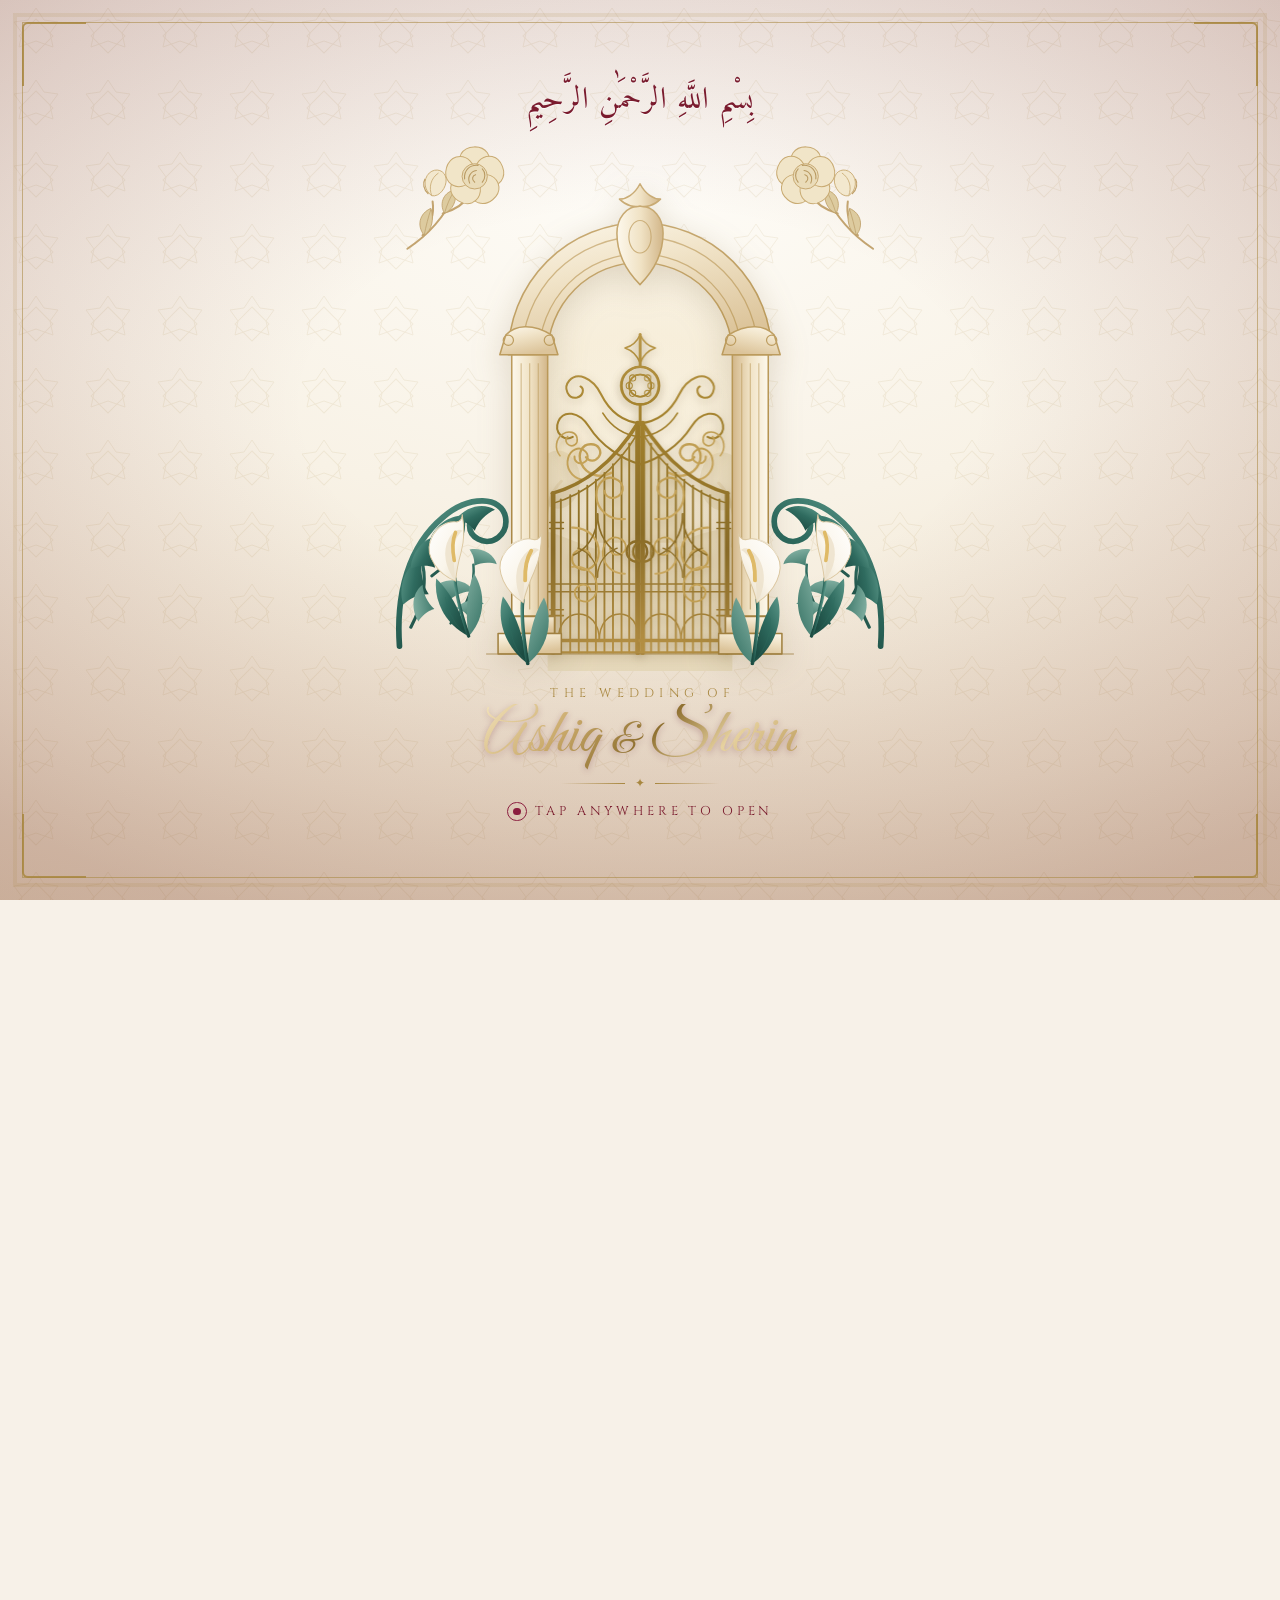
==== index.html @ b476863b "Add gate opening video asset" ====
<!DOCTYPE html>
<html lang="en">
<head>
<meta charset="UTF-8" />
<meta name="viewport" content="width=device-width, initial-scale=1.0, viewport-fit=cover" />
<title>Muhammed Ashiq weds Fathima Sherin</title>
<meta name="description" content="Together with our families — you are invited to the Nikkah & Reception of Muhammed Ashiq and Fathima Sherin. 18 & 19 December 2026, KMK Auditorium, Karakkuthangadi." />
<meta name="theme-color" content="#5C1224" />

<!-- ── Link preview (WhatsApp / Facebook / Telegram / iMessage) ──────────────
     og:image MUST be an absolute https:// URL — WhatsApp silently shows no
     picture for a relative path. If this site ever moves to another domain,
     update the four absolute URLs below. -->
<meta property="og:type" content="website" />
<meta property="og:site_name" content="Ashiq weds Sherin" />
<meta property="og:url" content="https://ashiqsherin.github.io/wedding/" />
<meta property="og:title" content="Muhammed Ashiq weds Fathima Sherin" />
<meta property="og:description" content="Together with our families — you are cordially invited. Nikkah 18.12.2026 · Reception 19.12.2026, KMK Auditorium, Karakkuthangadi." />
<meta property="og:image" content="https://ashiqsherin.github.io/wedding/assets/images/og-banner.jpg" />
<meta property="og:image:secure_url" content="https://ashiqsherin.github.io/wedding/assets/images/og-banner.jpg" />
<meta property="og:image:type" content="image/jpeg" />
<meta property="og:image:width" content="1200" />
<meta property="og:image:height" content="630" />
<meta property="og:image:alt" content="Muhammed Ashiq and Fathima Sherin — 18 & 19 December 2026" />
<meta property="og:locale" content="en_IN" />

<meta name="twitter:card" content="summary_large_image" />
<meta name="twitter:title" content="Muhammed Ashiq weds Fathima Sherin" />
<meta name="twitter:description" content="Nikkah 18.12.2026 · Reception 19.12.2026, KMK Auditorium, Karakkuthangadi." />
<meta name="twitter:image" content="https://ashiqsherin.github.io/wedding/assets/images/og-banner.jpg" />

<link rel="icon" href="assets/favicon.svg" type="image/svg+xml" />
<link rel="icon" href="assets/favicon-32.png" sizes="32x32" type="image/png" />
<link rel="apple-touch-icon" href="assets/apple-touch-icon.png" />
<link rel="manifest" href="site.webmanifest" />

<link rel="preconnect" href="https://fonts.googleapis.com" />
<link rel="preconnect" href="https://fonts.gstatic.com" crossorigin />
<link href="https://fonts.googleapis.com/css2?family=Amiri:ital,wght@0,400;0,700;1,400&family=Cinzel:wght@400;500;600&family=Cormorant+Garamond:ital,wght@0,300;0,400;0,500;0,600;1,300;1,400&family=Great+Vibes&display=swap" rel="stylesheet" />

<link rel="stylesheet" href="css/style.css" />
</head>
<body class="is-locked">

<!-- ═══════════ SHARED SVG DEFS (clip path, gradients, flora symbols) ═══════════
     Everything the gate re-uses lives here. The arch, the iron leaves and the
     flora share one 400 × 620 coordinate space (see .doorway in style.css), so
     viewBox units and CSS percentages describe the same points.

     NB: every gradient used on a *stroke* is gradientUnits="userSpaceOnUse".
     A plain vertical or horizontal line has a zero-width (or zero-height)
     bounding box, and the spec says an objectBoundingBox gradient is ignored
     there — the shape simply is not painted. That silently erases every
     picket, flute and rail. -->
<svg class="svg-defs" aria-hidden="true" focusable="false">
  <defs>
    <!-- The round-arch opening: everything beyond the gate is clipped to this.
         Springline at 0.403 of the height, inner radius 108 of 400 across. -->
    <clipPath id="clipArchOpen" clipPathUnits="objectBoundingBox">
      <path d="M0.23,1 L0.23,0.4032 A0.27,0.1742 0 0 1 0.77,0.4032 L0.77,1 Z" />
    </clipPath>

    <!-- Onion arch — the frame around the couple's portrait in the hero. -->
    <clipPath id="clipArch" clipPathUnits="objectBoundingBox">
      <path d="M0,1 L0,0.52 C0,0.30 0.11,0.20 0.30,0.15 C0.41,0.115 0.485,0.06 0.5,0
               C0.515,0.06 0.59,0.115 0.70,0.15 C0.89,0.20 1,0.30 1,0.52 L1,1 Z" />
    </clipPath>

    <!-- Stone: warm limestone, lit from the upper left. -->
    <linearGradient id="stoneFill" x1="0" y1="0" x2="0.45" y2="1">
      <stop offset="0%"   stop-color="#FDF8EC" />
      <stop offset="42%"  stop-color="#F1E4C9" />
      <stop offset="100%" stop-color="#DCC49A" />
    </linearGradient>
    <linearGradient id="stoneShade" x1="0" y1="0" x2="1" y2="0">
      <stop offset="0%"   stop-color="#FDF8EC" />
      <stop offset="52%"  stop-color="#F0E2C4" />
      <stop offset="100%" stop-color="#D2B689" />
    </linearGradient>
    <linearGradient id="stoneEdge" gradientUnits="userSpaceOnUse" x1="0" y1="0" x2="120" y2="620">
      <stop offset="0%"   stop-color="#D2B685" />
      <stop offset="55%"  stop-color="#B4924F" />
      <stop offset="100%" stop-color="#9C7C3C" />
    </linearGradient>

    <!-- Bronze the ironwork is drawn in. Leaf user space is 108 × 424. -->
    <linearGradient id="ironGold" gradientUnits="userSpaceOnUse" x1="0" y1="0" x2="86" y2="424">
      <stop offset="0%"   stop-color="#C9A75E" />
      <stop offset="34%"  stop-color="#A6842F" />
      <stop offset="68%"  stop-color="#8A6C26" />
      <stop offset="100%" stop-color="#B79246" />
    </linearGradient>

    <linearGradient id="leafGreen" x1="0" y1="0" x2="0.55" y2="1">
      <stop offset="0%"   stop-color="#5E9A8B" />
      <stop offset="50%"  stop-color="#2F6B5F" />
      <stop offset="100%" stop-color="#1C4C42" />
    </linearGradient>
    <linearGradient id="leafGreenSoft" x1="0" y1="0" x2="0.6" y2="1">
      <stop offset="0%"   stop-color="#8FBAAC" />
      <stop offset="100%" stop-color="#3B7668" />
    </linearGradient>
    <linearGradient id="petalWhite" x1="0.15" y1="0" x2="0.85" y2="1">
      <stop offset="0%"   stop-color="#FFFFFF" />
      <stop offset="55%"  stop-color="#FAF5EA" />
      <stop offset="100%" stop-color="#E2D5BC" />
    </linearGradient>

    <!-- ── Ironwork units, placed with <use> ─────────────────────────── -->
    <!-- a C-scroll closing into a volute -->
    <path id="volute" d="M0,0 C14,-1 24,9 24,21 C24,32 15,39 7,35 C0,32 -1,24 5,20
                         C10,17 16,19 17,25" />
    <!-- a small iron leaf, filled -->
    <path id="ironLeaf" d="M0,0 C9,-9 23,-10 31,-3 C24,-1 17,4 13,11 C10,5 5,2 0,0 Z" />

    <!-- ── Flora, placed with <use> ─────────────────────────────────── -->
    <!-- teal acanthus scroll, 130 × 210 -->
    <symbol id="acanthus" viewBox="0 0 130 210">
      <g fill="none" stroke="url(#leafGreen)" stroke-linecap="round">
        <path d="M10,206 C6,150 20,100 56,70 C84,46 118,48 122,70
                 C125,88 108,101 93,93 C81,87 81,70 93,66" stroke-width="6" />
        <path d="M22,186 C38,156 40,128 30,106" stroke-width="3.4" />
        <path d="M44,132 C66,116 78,96 78,76"  stroke-width="3" />
        <path d="M64,182 C82,164 90,142 88,120" stroke-width="2.6" />
      </g>
      <g fill="url(#leafGreen)">
        <use href="#ironLeaf" transform="translate(14,162) rotate(-62) scale(1.7)" />
        <use href="#ironLeaf" transform="translate(22,124) rotate(-42) scale(1.5)" />
        <use href="#ironLeaf" transform="translate(42,94)  rotate(-24) scale(1.6)" />
        <use href="#ironLeaf" transform="translate(70,72)  rotate(-8)  scale(1.35)" />
      </g>
      <g fill="url(#leafGreenSoft)">
        <use href="#ironLeaf" transform="translate(30,180) rotate(-78) scale(1.25)" />
        <use href="#ironLeaf" transform="translate(52,140) rotate(18)  scale(1.2)" />
        <use href="#ironLeaf" transform="translate(84,104) rotate(34)  scale(1.05)" />
        <use href="#ironLeaf" transform="translate(70,166) rotate(-4)  scale(.95)" />
      </g>
    </symbol>

    <!-- white calla lily, 80 × 170 -->
    <symbol id="calla" viewBox="0 0 80 170">
      <!-- strap leaves -->
      <path d="M40,168 C14,146 4,110 16,80 C30,102 38,134 40,168 Z"
            fill="url(#leafGreen)" />
      <path d="M40,168 C68,150 78,116 68,86 C52,108 43,136 40,168 Z"
            fill="url(#leafGreenSoft)" />
      <path d="M40,168 C26,152 20,130 22,108" fill="none"
            stroke="#2F6B5F" stroke-width="1" opacity=".45" />
      <!-- stem -->
      <path d="M40,168 C37,130 37,104 41,86" fill="none"
            stroke="url(#leafGreen)" stroke-width="4.5" stroke-linecap="round" />
      <!-- spathe: a single petal furled into a cone, drawn to a point that
           curls over at the top right -->
      <path d="M41,90 C19,74 9,46 20,29 C29,14 47,6 61,11 C68,13 71,7 72,3
               C71,18 67,37 58,53 C50,67 44,81 41,90 Z"
            fill="url(#petalWhite)" stroke="#DBC7A0" stroke-width="1.3" />
      <!-- the throat, turned away from the light -->
      <path d="M41,90 C31,70 33,45 46,31 C54,22 63,20 67,25
               C58,29 50,39 47,53 C44,67 42,80 41,90 Z"
            fill="#EDE2CB" opacity=".8" />
      <path d="M20,29 C26,18 36,11 48,10" fill="none" stroke="#EAE0CB" stroke-width="1.6" />
      <!-- spadix -->
      <path d="M46,62 C47,44 51,33 57,25" fill="none"
            stroke="#DFBA67" stroke-width="5" stroke-linecap="round" />
    </symbol>

    <!-- cream garden rose with a bud, 130 × 130.
         The bloom is five outer petals in a ring with a furled cup inside —
         concentric arcs alone just read as a blob. -->
    <symbol id="rose" viewBox="0 0 130 130">
      <g fill="none" stroke="#C3A470" stroke-width="2.4" stroke-linecap="round">
        <path d="M4,128 C28,112 48,90 60,64" />
        <path d="M22,112 C32,100 36,86 34,72" />
        <path d="M46,86 C60,82 72,74 78,64" />
      </g>
      <g fill="#DDCB9F" stroke="#BFA069" stroke-width="1">
        <path d="M24,112 C15,101 18,86 32,80 C36,93 33,106 24,112 Z" />
        <path d="M48,86 C41,73 48,60 61,58 C63,71 58,82 48,86 Z" />
      </g>
      <g fill="none" stroke="#AF8F58" stroke-width="0.9" opacity=".7">
        <path d="M24,112 C26,101 29,90 32,81" />
        <path d="M48,86 C51,76 55,66 60,59" />
      </g>

      <!-- bud -->
      <g transform="translate(33,48)">
        <path d="M0,17 C-9,11 -11,-2 -3,-10 C5,-17 16,-13 17,-3 C18,7 9,19 0,17 Z"
              fill="#F3E8CE" stroke="#C9AB73" stroke-width="1.1" />
        <path d="M0,17 C-4,7 -1,-4 8,-10" fill="none" stroke="#C9AB73" stroke-width="1" />
        <path d="M-4,15 C-10,10 -11,2 -8,-3" fill="none" stroke="#C0A068" stroke-width="1.4" />
      </g>

      <!-- the open bloom: five outer petals, then the furled cup -->
      <g transform="translate(84,42)">
        <g fill="#F1E5C8" stroke="#C9AB73" stroke-width="1.2">
          <path d="M0,0 C-15,-3 -22,-16 -16,-27 C-10,-37 8,-38 15,-28
                   C22,-17 15,-3 0,0 Z" transform="rotate(0)" />
          <path d="M0,0 C-15,-3 -22,-16 -16,-27 C-10,-37 8,-38 15,-28
                   C22,-17 15,-3 0,0 Z" transform="rotate(72)" />
          <path d="M0,0 C-15,-3 -22,-16 -16,-27 C-10,-37 8,-38 15,-28
                   C22,-17 15,-3 0,0 Z" transform="rotate(144)" />
          <path d="M0,0 C-15,-3 -22,-16 -16,-27 C-10,-37 8,-38 15,-28
                   C22,-17 15,-3 0,0 Z" transform="rotate(216)" />
          <path d="M0,0 C-15,-3 -22,-16 -16,-27 C-10,-37 8,-38 15,-28
                   C22,-17 15,-3 0,0 Z" transform="rotate(288)" />
        </g>
        <circle r="15" fill="#EADCB9" stroke="#C4A56D" stroke-width="1.1" />
        <g fill="none" stroke="#B99A62" stroke-width="1.3" stroke-linecap="round">
          <path d="M-12,3 C-13,-7 -6,-14 4,-13" />
          <path d="M-6,8 C-9,1 -5,-6 2,-7" />
          <path d="M0,7 C-4,4 -3,-1 1,-2" />
          <path d="M9,-9 C13,-5 13,3 9,7" />
        </g>
      </g>
    </symbol>
  </defs>
</svg>


<!-- ══════════════════════════ 1. THE GATE ══════════════════════════ -->
<!-- The `gate--video` class picks the video gateway below instead of the
     hand-drawn SVG one. Remove that one class to go back to the SVG gate —
     both markup blocks stay in the file. -->
<div class="gate gate--video" id="gate" role="button" tabindex="0"
     aria-label="Tap to open the wedding invitation">

  <div class="gate__vignette"></div>
  <div class="gate__glow" aria-hidden="true"></div>

  <!-- Ornamental corners of the outer frame -->
  <div class="gate__border" aria-hidden="true">
    <span class="corner corner--tl"></span>
    <span class="corner corner--tr"></span>
    <span class="corner corner--bl"></span>
    <span class="corner corner--br"></span>
  </div>

  <div class="gate__inner">

    <p class="gate__bismillah" lang="ar" dir="rtl">بِسْمِ اللَّهِ الرَّحْمَٰنِ الرَّحِيمِ</p>

    <!-- ── Gateway A: the video gate (shown while .gate--video is set) ──
         What you land on is the sharp still (assets/Gate1.jpeg, cropped to the
         clip's exact framing) — the film's own first frame is soft. The tap
         starts playback and the still cross-fades away; the page is revealed
         when the clip ends. -->
    <div class="doorway doorway--video">
      <div class="vgate">
        <video class="vgate__film" id="gateVideo"
               src="assets/gate-opening.mp4"
               poster="assets/gate-poster.jpg"
               muted playsinline preload="none"
               disablepictureinpicture disableremoteplayback
               aria-hidden="true"></video>
        <img class="vgate__still" src="assets/gate-poster.jpg" alt=""
             width="578" height="1012" draggable="false" aria-hidden="true">
        <span class="vgate__frame" aria-hidden="true"></span>
        <span class="vgate__sheen" aria-hidden="true"></span>
      </div>
    </div>

    <!-- ── Gateway B: the SVG gate — garden beyond → iron leaves → arch → flora -->
    <div class="doorway doorway--svg">

      <!-- 1. the garden that lies beyond, seen through the ironwork -->
      <div class="beyond" aria-hidden="true">
        <div class="beyond__sky"></div>
        <svg class="beyond__far" viewBox="0 0 400 620" preserveAspectRatio="xMidYMid slice">
          <!-- a pavilion and a treeline, far off and out of focus -->
          <g fill="#E0D0AC" opacity=".7">
            <path d="M150,470 L150,402 C150,380 172,364 200,364 C228,364 250,380 250,402
                     L250,470 Z" />
            <path d="M155,404 C155,372 175,350 200,350 C225,350 245,372 245,404 Z" />
            <path d="M197,350 L197,332 h6 v18 Z" />
          </g>
          <g fill="#DFD0B0" opacity=".55">
            <path d="M0,472 C48,440 84,452 128,470 C176,490 208,486 254,466
                     C310,442 358,452 400,480 L400,620 L0,620 Z" />
          </g>
          <g fill="none" stroke="#D5C29C" stroke-width="3.5" opacity=".55"
             stroke-linecap="round">
            <path d="M92,474 C86,436 94,412 108,398" />
            <path d="M308,474 C314,438 306,414 292,400" />
          </g>
          <g fill="#D9C9A6" opacity=".45">
            <ellipse cx="104" cy="396" rx="26" ry="34" />
            <ellipse cx="296" cy="398" rx="26" ry="34" />
          </g>
        </svg>
        <div class="beyond__lamp beyond__lamp--l"></div>
        <div class="beyond__lamp beyond__lamp--r"></div>
        <div class="beyond__light"></div>
      </div>

      <!-- 2. the two wrought-iron leaves (the right one is mirrored in CSS) -->
      <div class="leaves" aria-hidden="true">
        <div class="leaf leaf--left">
          <svg class="leaf__art" viewBox="0 0 108 424">
            <g id="leafArt" fill="none" stroke="url(#ironGold)" stroke-linecap="round"
               stroke-linejoin="round" stroke-width="2.4">

              <!-- crest: an ogee crown over a half-medallion at the meeting edge.
                   Each leaf carries one half; they part down the middle. -->
              <!-- The crest is halved down the meeting edge: each leaf carries
                   one side of the medallion and the spear, and they part when
                   the gate swings. Everything centred sits on x = 108. -->
              <g class="leaf__crest">
                <!-- spear finial -->
                <path d="M108,84 V46" stroke-width="2.6" />
                <path d="M108,46 C104,55 98,60 90,62 C99,65 105,72 108,80" stroke-width="1.7" />
                <!-- medallion, and the short bar tying it to the stile -->
                <circle cx="108" cy="106" r="22" stroke-width="2.6" />
                <circle cx="108" cy="106" r="13" stroke-width="1.6" />
                <circle cx="99"  cy="97"  r="3.6" stroke-width="1.2" />
                <circle cx="95"  cy="106" r="3.6" stroke-width="1.2" />
                <circle cx="99"  cy="115" r="3.6" stroke-width="1.2" />
                <path d="M108,128 V152" stroke-width="2.6" />
                <!-- the great scroll: outward first, then up and over -->
                <path d="M108,150 C86,148 72,136 62,116 C52,96 34,90 25,100
                         C17,109 24,122 34,120 C41,118 43,110 38,107" />
                <path d="M108,166 C88,164 74,154 64,138" stroke-width="1.7" />
                <!-- a lower pair sweeping out over the rail -->
                <path d="M108,198 C86,192 62,176 48,154 C36,136 18,134 12,148
                         C7,160 18,172 29,166" />
                <use href="#volute" transform="translate(74,208) rotate(156) scale(1.15)" />
                <use href="#volute" transform="translate(40,216) rotate(196) scale(.95)" />
                <use href="#volute" transform="translate(14,188) rotate(236) scale(.8)" />
              </g>

              <!-- frame: stiles, the arched top rail, mid and bottom rails -->
              <path d="M6,232 V418" stroke-width="5.5" />
              <path d="M105,150 V418" stroke-width="6" />
              <path d="M5,232 C40,222 74,200 105,150" stroke-width="4.2" />
              <path d="M5,244 C40,234 74,212 105,162" stroke-width="1.8" />
              <path d="M0,338 H108" stroke-width="1.8" />
              <path d="M0,347 H108" stroke-width="1.8" />
              <path d="M0,404 H108" stroke-width="4.2" />
              <path d="M0,418 H108" stroke-width="2.8" />

              <!-- pickets, each rising to meet the arched rail -->
              <g class="leaf__bars" stroke-width="2.2">
                <path d="M15,239 V418" /><path d="M26,234 V418" />
                <path d="M36,229 V418" /><path d="M46,223 V418" />
                <path d="M56,216 V418" /><path d="M66,208 V418" />
                <path d="M76,198 V418" /><path d="M86,187 V418" />
                <path d="M95,174 V418" />
              </g>

              <!-- scrollwork filling the upper panel -->
              <g class="leaf__fill" stroke-width="1.9">
                <use href="#volute" transform="translate(90,262) rotate(178) scale(1.35)" />
                <use href="#volute" transform="translate(28,272) rotate(  2) scale(1.35)" />
                <use href="#volute" transform="translate(90,326) rotate(184) scale(1.15)" />
                <use href="#volute" transform="translate(28,318) rotate(356) scale(1.15)" />
                <path d="M58,256 C58,282 44,298 30,304" />
                <path d="M58,256 C58,282 72,298 86,304" />
                <path d="M58,330 C58,312 47,300 35,296" stroke-width="1.5" />
                <path d="M58,330 C58,312 69,300 81,296" stroke-width="1.5" />
              </g>

              <!-- lower panel: a quiet row of half-rounds -->
              <g class="leaf__base" stroke-width="1.8">
                <path d="M12,404 C12,384 23,373 36,373 C49,373 60,384 60,404" />
                <path d="M60,404 C60,384 71,373 84,373 C97,373 106,384 106,404" />
              </g>

              <!-- hinge straps, and the ring the two leaves share -->
              <g class="leaf__iron" stroke-width="1.8">
                <path d="M2,266 h16 M2,273 h16 M2,368 h16 M2,375 h16" />
                <circle cx="104" cy="300" r="12" stroke-width="2.8" />
              </g>
            </g>
          </svg>
        </div>

        <div class="leaf leaf--right">
          <svg class="leaf__art" viewBox="0 0 108 424">
            <use href="#leafArt" />
          </svg>
        </div>
      </div>

      <!-- 3. the stone arch and its columns, standing in front of the leaves -->
      <svg class="arch" viewBox="0 0 400 620" aria-hidden="true">
        <g stroke="url(#stoneEdge)" stroke-width="1.8" stroke-linejoin="round">

          <!-- archivolt -->
          <path d="M46,250 A154,154 0 0 1 354,250 L308,250 A108,108 0 0 0 92,250 Z"
                fill="url(#stoneFill)" />
          <g fill="none" stroke-width="1.5" opacity=".75">
            <path d="M62,250 A138,138 0 0 1 338,250" />
            <path d="M82,250 A118,118 0 0 1 318,250" />
          </g>

          <!-- keystone cartouche, with a small palmette over it -->
          <path d="M200,76 C216,76 227,90 227,108 C227,132 216,152 200,168
                   C184,152 173,132 173,108 C173,90 184,76 200,76 Z"
                fill="url(#stoneShade)" />
          <ellipse cx="200" cy="112" rx="13" ry="19" fill="none" stroke-width="1.4" opacity=".85" />
          <path d="M200,50 C206,62 216,68 224,68 C216,76 206,78 200,76
                   C194,78 184,76 176,68 C184,68 194,62 200,50 Z"
                fill="url(#stoneShade)" />

          <!-- columns -->
          <g class="arch__col">
            <path d="M50,250 h42 v306 h-42 Z" fill="url(#stoneShade)" />
            <g fill="none" stroke-width="1.3" opacity=".6">
              <path d="M61,260 V548" /><path d="M71,260 V548" /><path d="M81,260 V548" />
            </g>
            <path d="M36,250 h68 l-7,-23 C74,213 54,215 43,227 Z" fill="url(#stoneFill)" />
            <circle cx="46" cy="233" r="6" fill="none" stroke-width="1.4" />
            <circle cx="94" cy="233" r="6" fill="none" stroke-width="1.4" />
            <path d="M42,556 h58 v20 h-58 Z" fill="url(#stoneFill)" />
            <path d="M34,576 h74 v24 h-74 Z" fill="url(#stoneFill)" />
          </g>
          <g class="arch__col" transform="translate(400,0) scale(-1,1)">
            <path d="M50,250 h42 v306 h-42 Z" fill="url(#stoneShade)" />
            <g fill="none" stroke-width="1.3" opacity=".6">
              <path d="M61,260 V548" /><path d="M71,260 V548" /><path d="M81,260 V548" />
            </g>
            <path d="M36,250 h68 l-7,-23 C74,213 54,215 43,227 Z" fill="url(#stoneFill)" />
            <circle cx="46" cy="233" r="6" fill="none" stroke-width="1.4" />
            <circle cx="94" cy="233" r="6" fill="none" stroke-width="1.4" />
            <path d="M42,556 h58 v20 h-58 Z" fill="url(#stoneFill)" />
            <path d="M34,576 h74 v24 h-74 Z" fill="url(#stoneFill)" />
          </g>

          <!-- the ground the whole thing stands on -->
          <path d="M20,600 H380" stroke-width="2" opacity=".5" />
        </g>
      </svg>

      <!-- 4. flora growing over the foot and shoulders of the arch -->
      <div class="flora" aria-hidden="true">
        <svg class="flora__leaf flora__leaf--l" viewBox="0 0 130 210"><use href="#acanthus" /></svg>
        <svg class="flora__leaf flora__leaf--r" viewBox="0 0 130 210"><use href="#acanthus" /></svg>
        <svg class="flora__rose flora__rose--l" viewBox="0 0 130 130"><use href="#rose" /></svg>
        <svg class="flora__rose flora__rose--r" viewBox="0 0 130 130"><use href="#rose" /></svg>
        <svg class="flora__lily flora__lily--a" viewBox="0 0 80 170"><use href="#calla" /></svg>
        <svg class="flora__lily flora__lily--b" viewBox="0 0 80 170"><use href="#calla" /></svg>
        <svg class="flora__lily flora__lily--c" viewBox="0 0 80 170"><use href="#calla" /></svg>
        <svg class="flora__lily flora__lily--d" viewBox="0 0 80 170"><use href="#calla" /></svg>
      </div>
    </div>

    <div class="gate__caption">
      <p class="gate__eyebrow">The Wedding Of</p>
      <h1 class="gate__names">Ashiq <span class="amp">&amp;</span> Sherin</h1>
      <div class="gate__rule" aria-hidden="true"><i></i><span>&#10022;</span><i></i></div>
      <p class="gate__cta">
        <span class="gate__knock" aria-hidden="true"></span>
        Tap anywhere to open
      </p>
    </div>

  </div>
</div>


<!-- ═══════════════════════ FLOATING CONTROLS ═══════════════════════ -->
<button class="music-btn" id="musicBtn" type="button" aria-pressed="false"
        aria-label="Play or pause background music" title="Music">
  <span class="music-btn__ring" aria-hidden="true"></span>
  <span class="music-btn__bars" aria-hidden="true"><i></i><i></i><i></i><i></i></span>
</button>

<div class="scroll-progress" id="scrollProgress" aria-hidden="true"><i></i></div>

<audio id="track" preload="none" loop></audio>


<!-- ══════════════════════════ THE PAGE ══════════════════════════ -->
<main class="page" id="page" aria-hidden="true">

  <div class="petals" id="petals" aria-hidden="true"></div>

  <!-- ─────────────── 2. HERO ─────────────── -->
  <section class="hero" id="top">
    <div class="hero__wash" aria-hidden="true"></div>

    <div class="hero__content">
      <p class="hero__bismillah reveal" lang="ar" dir="rtl">بِسْمِ اللَّهِ الرَّحْمَٰنِ الرَّحِيمِ</p>
      <p class="hero__eyebrow reveal" data-delay="1">Together with our families</p>

      <figure class="portrait portrait--film reveal" data-delay="2">
        <div class="portrait__halo" aria-hidden="true"></div>
        <div class="portrait__arch">
          <video src="assets/couple.mp4" width="1280" height="720"
                 poster="assets/images/couple.jpeg"
                 autoplay muted loop playsinline preload="auto"
                 aria-label="Muhammed Ashiq and Fathima Sherin"></video>
          <span class="portrait__sheen" aria-hidden="true"></span>
        </div>
        <span class="portrait__sprig portrait__sprig--l" aria-hidden="true"></span>
        <span class="portrait__sprig portrait__sprig--r" aria-hidden="true"></span>
      </figure>

      <h2 class="hero__names reveal" data-delay="3">
        <span class="hero__name">Muhammed Ashiq</span>
        <span class="hero__weds"><i></i><em>weds</em><i></i></span>
        <span class="hero__name">Fathima Sherin</span>
      </h2>

      <p class="hero__date reveal" data-delay="4">
        <span>19</span><b>&middot;</b><span>December</span><b>&middot;</b><span>2026</span>
      </p>
      <p class="hero__place reveal" data-delay="5">KMK Auditorium &nbsp;&middot;&nbsp; Karakkuthangadi</p>
    </div>

    <a class="hero__scroll reveal" data-delay="6" href="#verse" aria-label="Scroll down">
      <span class="hero__mouse"><i></i></span>
    </a>
  </section>


  <!-- ─────────────── 3. QURAN VERSE ─────────────── -->
  <section class="verse" id="verse">
    <div class="verse__frame reveal">
      <span class="verse__ornament verse__ornament--top" aria-hidden="true"></span>

      <p class="verse__ar" lang="ar" dir="rtl">
        وَمِنْ آيَاتِهِ أَنْ خَلَقَ لَكُم مِّنْ أَنفُسِكُمْ أَزْوَاجًا لِّتَسْكُنُوا
        إِلَيْهَا وَجَعَلَ بَيْنَكُم مَّوَدَّةً وَرَحْمَةً
      </p>

      <p class="verse__en">
        “And of His signs is that He created for you from yourselves mates that you may find
        tranquillity in them; and He placed between you affection and mercy.”
      </p>

      <p class="verse__ref">Surah Ar-Rum &nbsp;&middot;&nbsp; 30 : 21</p>
      <span class="verse__ornament verse__ornament--bottom" aria-hidden="true"></span>
    </div>
  </section>


  <!-- ─────────────── 4. COUNTDOWN ─────────────── -->
  <section class="count" id="countdown">
    <h3 class="sec-title reveal"><span class="sec-title__kicker">Insha’Allah</span>Counting Down To Our Nikkah</h3>

    <div class="count__grid reveal" data-delay="1" id="countGrid">
      <div class="count__cell"><b id="cdD">00</b><span>Days</span></div>
      <div class="count__cell"><b id="cdH">00</b><span>Hours</span></div>
      <div class="count__cell"><b id="cdM">00</b><span>Minutes</span></div>
      <div class="count__cell"><b id="cdS">00</b><span>Seconds</span></div>
    </div>
    <p class="count__done" id="countDone" hidden>Alhamdulillah — the blessed day is here.</p>
  </section>


  <!-- ─────────────── 5. THE FAMILIES ─────────────── -->
  <section class="families" id="families">
    <h3 class="sec-title reveal"><span class="sec-title__kicker">Bismillah</span>The Bride &amp; The Groom</h3>

    <div class="families__row">

      <article class="fam reveal">
        <span class="fam__crest" aria-hidden="true">&#10049;</span>
        <p class="fam__role">The Groom</p>
        <h4 class="fam__name">Muhammed Ashiq</h4>
        <div class="fam__rule" aria-hidden="true"><i></i><span>&#10022;</span><i></i></div>
        <p class="fam__rel">Son of</p>
        <p class="fam__parents">Mr. Ebrahim<br /><em>&amp;</em><br />Mrs. Sameera Ebrahim</p>
      </article>

      <div class="families__amp reveal" data-delay="1" aria-hidden="true">
        <span>&amp;</span>
      </div>

      <article class="fam reveal" data-delay="2">
        <span class="fam__crest" aria-hidden="true">&#10049;</span>
        <p class="fam__role">The Bride</p>
        <h4 class="fam__name">Fathima Sherin</h4>
        <div class="fam__rule" aria-hidden="true"><i></i><span>&#10022;</span><i></i></div>
        <p class="fam__rel">Daughter of</p>
        <p class="fam__parents">Mr. Kunhu Muhammed (Late)<br /><em>&amp;</em><br />Mrs. Kadeeja Kunhu Muhammed</p>
      </article>

    </div>
  </section>


  <!-- ─────────────── 6. EVENTS ─────────────── -->
  <section class="events" id="events">
    <h3 class="sec-title reveal"><span class="sec-title__kicker">Save the dates</span>The Celebrations</h3>

    <div class="events__row">

      <article class="event reveal">
        <div class="event__icon" aria-hidden="true">
          <!-- masjid: dome, minarets, arched doorway -->
          <svg viewBox="0 0 64 64">
            <path d="M20 35C20 21 25 15 32 15s12 6 12 20"/>
            <path d="M32 15V9"/>
            <path d="M16 35h32v20H16z"/>
            <path d="M10 55V29h5v26"/>
            <path d="M10 29c0-5 2.5-7 2.5-7S15 24 15 29"/>
            <path d="M49 55V29h5v26"/>
            <path d="M49 29c0-5 2.5-7 2.5-7S54 24 54 29"/>
            <path d="M28 55V45a4 4 0 0 1 8 0v10"/>
            <path d="M6 55h52"/>
          </svg>
        </div>
        <p class="event__label">Nikkah</p>
        <p class="event__day">Friday</p>
        <p class="event__date"><span>18</span><i>December</i><span>2026</span></p>
        <!-- EDIT: add the Nikkah time / masjid here when confirmed -->
        <p class="event__note">Ba‘da Jumu‘ah — In sha’ Allah</p>
      </article>

      <article class="event event--major reveal" data-delay="1">
        <div class="event__icon" aria-hidden="true">
          <!-- ornate arched gateway -->
          <svg viewBox="0 0 64 64">
            <path d="M12 55V30C12 19 21 11 32 11s20 8 20 19v25"/>
            <path d="M32 11V5"/>
            <path d="M24 55V34c0-6 3.6-10 8-10s8 4 8 10v21"/>
            <path d="M6 55h52"/>
            <path d="M12 30h40"/>
          </svg>
        </div>
        <p class="event__label">Reception</p>
        <p class="event__day">Saturday</p>
        <p class="event__date"><span>19</span><i>December</i><span>2026</span></p>
        <p class="event__time">4:30 PM &nbsp;&mdash;&nbsp; 9:30 PM</p>
        <p class="event__note">KMK Auditorium, Karakkuthangadi</p>
      </article>

    </div>
  </section>


  <!-- ─────────────── 7. VENUE ─────────────── -->
  <section class="venue" id="venue">
    <div class="venue__card reveal">
      <p class="venue__kicker">The Venue</p>
      <h3 class="venue__name">KMK Auditorium</h3>
      <p class="venue__addr">Karakkuthangadi</p>
      <div class="venue__rule" aria-hidden="true"><i></i><span>&#10022;</span><i></i></div>
      <p class="venue__when">19<sup>th</sup> December 2026 &nbsp;&middot;&nbsp; 4:30 PM to 9.30 PM</p>

      <div class="venue__actions">
        <a class="btn" target="_blank" rel="noopener"
           href="https://www.google.com/maps/search/?api=1&amp;query=KMK+Auditorium+Karakkuthangadi">
          <svg viewBox="0 0 24 24" aria-hidden="true"><path d="M12 21s7-6.3 7-11a7 7 0 1 0-14 0c0 4.7 7 11 7 11Z"/><circle cx="12" cy="10" r="2.6"/></svg>
          Open in Maps
        </a>
        <a class="btn btn--ghost" id="calBtn" href="#">
          <svg viewBox="0 0 24 24" aria-hidden="true"><rect x="3" y="5" width="18" height="16" rx="2"/><path d="M3 10h18M8 3v4M16 3v4"/></svg>
          Add to Calendar
        </a>
      </div>
    </div>
  </section>


  <!-- ─────────────── 8. RSVP ─────────────── -->
  <section class="rsvp" id="rsvp">
    <div class="rsvp__card reveal" id="rsvpCard" data-step="choice">

      <!-- a · the choice -->
      <div class="rsvp__step" data-step="choice">
        <h3 class="rsvp__ask" tabindex="-1">Will you attend?</h3>
        <div class="rsvp__choices">
          <button class="btn btn--block" type="button" id="rsvpYes">
            Yes, with joy! <span aria-hidden="true">&#128522;</span>
          </button>
          <button class="btn btn--ghost btn--block" type="button" id="rsvpNo">
            Sorry, I can&rsquo;t make it
          </button>
        </div>
      </div>

      <!-- b · attending -->
      <form class="rsvp__step" data-step="yes" id="rsvpFormYes" novalidate hidden>
        <button class="rsvp__back" type="button" data-back>
          <span aria-hidden="true">&lsaquo;</span> Back
        </button>
        <h3 class="rsvp__ask" tabindex="-1">Wonderful!</h3>
        <p class="rsvp__sub">Your attendance details</p>

        <div class="field">
          <label class="field__lbl" for="yesName">
            Your name <span class="field__req">required</span>
          </label>
          <input class="field__in" id="yesName" name="name" type="text"
                 autocomplete="name" maxlength="60" aria-describedby="yesNameErr"
                 placeholder="Your name" />
          <p class="field__err" id="yesNameErr" hidden></p>
        </div>

        <div class="field">
          <label class="field__lbl" for="yesPhone">
            Phone number <span class="field__req">required</span>
          </label>
          <input class="field__in" id="yesPhone" name="phone" type="tel"
                 autocomplete="tel" inputmode="tel" maxlength="22"
                 aria-describedby="yesPhoneErr" placeholder="+91 98470 00000" />
          <p class="field__err" id="yesPhoneErr" hidden></p>
        </div>

        <div class="field field--count">
          <p class="rsvp__sub rsvp__sub--q" id="cntLbl">How many family members will attend?</p>
          <div class="stepper">
            <button class="stepper__btn" type="button" id="cntMinus"
                    aria-label="One fewer guest">&minus;</button>
            <span class="stepper__num" id="cntVal" role="spinbutton" tabindex="0"
                  aria-labelledby="cntLbl" aria-valuemin="1" aria-valuemax="20"
                  aria-valuenow="1">1</span>
            <button class="stepper__btn" type="button" id="cntPlus"
                    aria-label="One more guest">+</button>
          </div>
          <p class="stepper__cap">Including yourself</p>
        </div>

        <button class="btn btn--block" type="submit">Confirm attendance</button>
      </form>

      <!-- c · regrets -->
      <form class="rsvp__step" data-step="no" id="rsvpFormNo" novalidate hidden>
        <button class="rsvp__back" type="button" data-back>
          <span aria-hidden="true">&lsaquo;</span> Back
        </button>
        <h3 class="rsvp__ask" tabindex="-1">We&rsquo;ll miss you</h3>
        <p class="rsvp__sub">Do leave your name so we know who to keep in our du&lsquo;a.</p>

        <div class="field">
          <label class="field__lbl" for="noName">
            Your name <span class="field__req">required</span>
          </label>
          <input class="field__in" id="noName" name="name" type="text"
                 autocomplete="name" maxlength="60" aria-describedby="noNameErr"
                 placeholder="Your name" />
          <p class="field__err" id="noNameErr" hidden></p>
        </div>

        <div class="field">
          <label class="field__lbl" for="noPhone">
            Phone number <span class="field__req">required</span>
          </label>
          <input class="field__in" id="noPhone" name="phone" type="tel"
                 autocomplete="tel" inputmode="tel" maxlength="22"
                 aria-describedby="noPhoneErr" placeholder="+91 98470 00000" />
          <p class="field__err" id="noPhoneErr" hidden></p>
        </div>

        <button class="btn btn--ghost btn--block" type="submit">Send regrets</button>
      </form>

      <!-- d · thank you -->
      <div class="rsvp__step" data-step="done" hidden>
        <span class="rsvp__mark" aria-hidden="true">&#10047;</span>
        <h3 class="rsvp__ask" tabindex="-1">Jazakumullahu Khairan</h3>
        <p class="rsvp__sub" id="rsvpDoneMsg"></p>
        <button class="btn btn--ghost btn--block" type="button" id="rsvpAgain">
          Reply for another family
        </button>
      </div>

      <!-- e · returning guest -->
      <div class="rsvp__step" data-step="seen" hidden>
        <span class="rsvp__mark" aria-hidden="true">&#10047;</span>
        <h3 class="rsvp__ask" tabindex="-1">You&rsquo;ve already responded</h3>
        <p class="rsvp__sub">
          Thank you, <b id="rsvpSeenName"></b> &mdash; <span id="rsvpSeenWhat"></span>.
        </p>
        <button class="btn btn--ghost btn--block" type="button" id="rsvpSeenAgain">
          Reply for another family
        </button>
      </div>

      <p class="rsvp__status" id="rsvpStatus" role="status" aria-live="polite"></p>
    </div>
  </section>


  <!-- ─────────────── 9. DUA / CLOSING ─────────────── -->
  <section class="dua" id="dua">
    <div class="dua__inner reveal">
      <span class="dua__mark" aria-hidden="true">&#10047;</span>
      <p class="dua__ar" lang="ar" dir="rtl">بَارَكَ اللَّهُ لَكَ وَبَارَكَ عَلَيْكَ وَجَمَعَ بَيْنَكُمَا فِي خَيْرٍ</p>
      <p class="dua__tr">Barakallahu laka, wa baraka ‘alayka, wa jama‘a baynakuma fi khayr</p>
      <p class="dua__en">
        May Allah bless you, and shower His blessings upon you,<br />
        and join you together in goodness.
      </p>
      <p class="dua__ask">
        Your presence and your du‘a are the greatest gifts<br class="br-sm" />
        we could ask for on this blessed occasion.
      </p>
      <p class="dua__thanks">Jazakumullahu Khairan</p>
    </div>
  </section>


  <!-- ─────────────── 10. FOOTER ─────────────── -->
  <footer class="foot">
    <p class="foot__names">Ashiq <span>&amp;</span> Sherin</p>
    <p class="foot__line">18 &amp; 19 December 2026 &nbsp;&middot;&nbsp; Karakkuthangadi</p>
    <a class="foot__top" href="#top">Back to top &uarr;</a>
  </footer>

</main>

<script src="js/api.js"></script>
<script src="js/main.js"></script>
</body>
</html>
---- css/style.css ----
/* ══════════════════════════════════════════════════════════════════════
   Muhammed Ashiq  weds  Fathima Sherin
   Wedding invitation — maroon · cream · gold
   ══════════════════════════════════════════════════════════════════════ */

/* ───────────────────────── Tokens ───────────────────────── */
:root{
  --wine-900:#3E0A18;
  --wine-800:#5C1224;
  --wine-700:#7A1B2E;
  --wine-600:#8B1E3F;
  --wine-400:#A8465C;

  --cream-50:#FDFAF5;
  --cream-100:#F7F1E8;
  --cream-200:#EFE5D6;
  --cream-300:#E3D5C0;

  --gold-100:#F3E3BC;
  --gold-200:#E0C88F;
  --gold-300:#C9A96A;
  --gold-500:#A8873F;
  --gold-700:#7C6127;

  --ink:#42221F;
  --ink-soft:#6B4A42;

  --gold-grad:linear-gradient(135deg,#F3E3BC 0%,#C9A96A 28%,#8E6F2F 52%,#E7D2A0 74%,#B79553 100%);

  --shadow-lg:0 30px 70px -25px rgba(62,10,24,.45);
  --shadow-md:0 16px 40px -20px rgba(62,10,24,.40);

  /* Heavy leaves: they resist at first, gather weight, then settle. Front-loaded
     curves finish the visible part of the swing in the first two seconds and
     leave the rest of the timeline with nothing happening. */
  --ease-door:cubic-bezier(.62,.02,.34,1);
  --ease-soft:cubic-bezier(.22,.61,.36,1);

  --f-display:"Great Vibes",cursive;
  --f-serif:"Cormorant Garamond",Georgia,serif;
  --f-caps:"Cinzel",Georgia,serif;
  --f-ar:"Amiri","Traditional Arabic",serif;

  --pad:clamp(1.15rem,5vw,3.5rem);
}

/* Subtle 8-point-star damask, used as a page wash */
:root{
  --pattern:url("data:image/svg+xml,%3Csvg xmlns='http://www.w3.org/2000/svg' width='72' height='72' viewBox='0 0 72 72'%3E%3Cg fill='none' stroke='%23A8873F' stroke-width='1' opacity='.20'%3E%3Cpath d='M36 8 44 20 58 22 50 33 53 47 36 41 19 47 22 33 14 22 28 20Z'/%3E%3Crect x='24' y='24' width='24' height='24' transform='rotate(45 36 36)'/%3E%3C/g%3E%3C/svg%3E");
}

*,*::before,*::after{box-sizing:border-box;}

html{scroll-behavior:smooth;-webkit-text-size-adjust:100%;}

body{
  margin:0;
  font-family:var(--f-serif);
  color:var(--ink);
  background:var(--cream-100);
  overflow-x:hidden;
  -webkit-font-smoothing:antialiased;
}
body.is-locked{overflow:hidden;height:100%;}

img{display:block;max-width:100%;height:auto;}

.svg-defs{position:absolute;width:0;height:0;pointer-events:none;}

::selection{background:var(--wine-700);color:var(--gold-100);}


/* ══════════════════════════════════════════════════════════════════
   1. THE GATE
   ══════════════════════════════════════════════════════════════════ */
.gate{
  position:fixed;
  inset:0;
  z-index:120;
  display:grid;
  place-items:center;
  cursor:pointer;
  overflow:hidden;
  background:
    radial-gradient(120% 92% at 50% 20%,#FEFCF7 0%,#F8F2E6 40%,#EFE3CC 76%,#E4D3B4 100%);
  /* ── Gate timeline (all times from the tap) ──────────────
     0.00s  music starts, caption fades out
     0.00s  the iron leaves begin their 6.5s swing
     0.60s  the light and the lamps come up in the garden beyond
     4.40s  golden burst blooms through the opening
     4.40s  the view begins moving through the doorway
     4.80s  the page underneath goes live (js/main.js)
     6.50s  the gate itself fades away
     7.70s  gate removed from the DOM (js/main.js)
     ──────────────────────────────────────────────────────── */
  transition:opacity 1.2s ease 6.5s, visibility 1.2s ease 6.5s;
}
.gate::before{
  content:"";position:absolute;inset:0;
  background-image:var(--pattern);
  opacity:.55;
}
.gate__vignette{
  position:absolute;inset:0;pointer-events:none;
  background:radial-gradient(75% 62% at 50% 45%,transparent 35%,rgba(92,18,36,.20) 100%);
}
.gate__border{position:absolute;inset:clamp(.6rem,2vw,1.4rem);pointer-events:none;
  border:1px solid rgba(168,135,63,.55);
  outline:4px solid rgba(168,135,63,.14);outline-offset:5px;
}
.corner{
  position:absolute;width:clamp(34px,6vw,64px);aspect-ratio:1;
  border:2px solid var(--gold-500);opacity:.85;
}
.corner--tl{top:-1px;left:-1px;border-right:0;border-bottom:0;border-top-left-radius:6px;}
.corner--tr{top:-1px;right:-1px;border-left:0;border-bottom:0;border-top-right-radius:6px;}
.corner--bl{bottom:-1px;left:-1px;border-right:0;border-top:0;border-bottom-left-radius:6px;}
.corner--br{bottom:-1px;right:-1px;border-left:0;border-top:0;border-bottom-right-radius:6px;}

/* golden burst that blooms through the opening doors */
.gate__glow{
  position:absolute;left:50%;top:44%;
  width:min(120vw,900px);aspect-ratio:1;
  transform:translate(-50%,-50%) scale(.2);
  background:radial-gradient(circle,rgba(255,246,219,.92) 0%,rgba(232,196,120,.55) 30%,rgba(201,169,106,0) 66%);
  opacity:0;pointer-events:none;
  z-index:6;   /* above .gate__inner, or the doorway hides the flash */
}

.gate__inner{
  position:relative;
  display:flex;flex-direction:column;align-items:center;
  gap:clamp(.6rem,1.6vh,1.4rem);
  padding:clamp(1rem,4vh,2rem) 1rem;
  height:100%;
  justify-content:center;
  width:100%;
}

.gate__bismillah{
  margin:0;
  font-family:var(--f-ar);
  font-size:clamp(1.05rem,3.6vw,1.9rem);
  color:var(--wine-700);
  letter-spacing:.02em;
  text-shadow:0 1px 0 rgba(255,255,255,.7);
  animation:fadeDown 1.2s var(--ease-soft) both .2s;
}

/* ── Gateway ─────────────────────────────────────────────────────────
   The arch SVG, the leaves and the flora all live in one 400 × 620 space.
   Sizing the box to that exact ratio — rather than clamping width and height
   separately — means SVG viewBox units and CSS percentages describe the same
   points, so the leaves always sit precisely inside the arch opening. */
.doorway{
  --dw:min(82vw,340px,34vh);
  --dw:min(82vw,340px,34svh);
  position:relative;
  width:var(--dw);
  height:calc(var(--dw) * 1.55);   /* 620 / 400 */
  animation:riseUp 1.3s var(--ease-soft) both .35s;
}

/* ── The garden beyond, seen through the ironwork ────── */
.beyond{
  position:absolute;inset:0;
  clip-path:url(#clipArchOpen);
  overflow:hidden;
  z-index:1;
}
.beyond__sky{
  position:absolute;inset:0;
  background:linear-gradient(180deg,#FCF8F0 0%,#F7F0E1 46%,#EFE3CB 100%);
}
.beyond__far{position:absolute;inset:0;width:100%;height:100%;}
.beyond__lamp{
  position:absolute;top:56%;
  width:7%;aspect-ratio:1;border-radius:50%;
  background:radial-gradient(circle at 42% 36%,#FFF7DF 0%,#F0CF8C 48%,rgba(214,168,88,0) 72%);
  box-shadow:0 0 18px 6px rgba(255,220,148,.38);
  opacity:.28;
  transition:opacity 2.6s ease .9s;
}
.beyond__lamp--l{left:26%;}
.beyond__lamp--r{right:26%;}
.beyond__light{
  position:absolute;left:50%;top:58%;
  width:160%;aspect-ratio:1;transform:translate(-50%,-50%);
  background:radial-gradient(circle,rgba(255,248,226,.95) 0%,rgba(240,214,150,.42) 30%,rgba(240,214,150,0) 64%);
  opacity:.28;
  transition:opacity 2.6s ease .6s;
}

/* ── The two wrought-iron leaves ──────────────────────────────────────
   This box is the arch opening: x 92→308, y 180→604 of the 400 × 620 space.
   The swing is a keyframe animation, not a transition. The idle breathe below
   also drives `transform`, and a CSS animation always beats a transition on the
   same property — cancelling the breathe in the same frame as a transform change
   means Chrome never starts the transition, so the leaves snap open instantly.
   Animation-replaces-animation has no such problem. */
.leaves{
  position:absolute;
  left:23%;right:23%;top:29.03%;bottom:2.58%;
  perspective:1500px;
  perspective-origin:50% 28%;
  z-index:3;
}
.leaf{
  position:absolute;top:0;bottom:0;width:50%;
  transform-style:preserve-3d;
  will-change:transform;
}
.leaf--left {left:0; transform-origin:left  center;}
.leaf--right{right:0;transform-origin:right center;}

.leaf__art{
  display:block;width:100%;height:100%;
  overflow:visible;                       /* the crest rises above the leaf box */
  filter:drop-shadow(0 3px 5px rgba(110,84,36,.34));
}
.leaf--right .leaf__art{transform:scaleX(-1);}

/* idle breathing so the gate feels alive before the tap */
.gate:not(.is-open) .leaf--left {animation:leafBreathe  5.5s ease-in-out infinite;}
.gate:not(.is-open) .leaf--right{animation:leafBreatheR 5.5s ease-in-out infinite -2.75s;}

/* ── The stone arch, standing in front of the leaves ─── */
.arch{
  position:absolute;inset:0;
  width:100%;height:100%;
  pointer-events:none;
  z-index:5;
  filter:drop-shadow(0 8px 16px rgba(122,94,48,.20));
}

/* ── Flora spilling over the arch ─────────────────────── */
.flora{position:absolute;inset:0;pointer-events:none;z-index:7;}
.flora > svg{position:absolute;overflow:visible;}

.flora__leaf{width:36%;}
.flora__leaf--l{left:-23%;bottom:4%;}
.flora__leaf--r{right:-23%;bottom:4%;transform:scaleX(-1);}

.flora__rose{width:32%;}
.flora__rose--l{left:-19%;top:0;}
.flora__rose--r{right:-19%;top:0;transform:scaleX(-1);}

/* The lilies sit inside the foot of the arch rather than hanging below it —
   any lower and their leaves run into the caption on a phone. */
.flora__lily{width:17%;}
.flora__lily--a{left:-13%;bottom:6%;transform:rotate(-14deg);}
.flora__lily--b{left:7%;  bottom:2%;transform:rotate(-5deg) scale(1.08);}
.flora__lily--c{right:7%; bottom:2%;transform:rotate(5deg)  scale(1.08) scaleX(-1);}
.flora__lily--d{right:-13%;bottom:6%;transform:rotate(14deg) scaleX(-1);}

/* ── Caption below the doorway ───────────────────────── */
.gate__caption{
  text-align:center;
  animation:fadeUp 1.2s var(--ease-soft) both .75s;
}
.gate__eyebrow{
  margin:0 0 .1em;
  font-family:var(--f-caps);
  font-size:clamp(.6rem,2.3vw,.78rem);
  letter-spacing:.42em;text-transform:uppercase;
  color:var(--gold-500);text-indent:.42em;
}
.gate__names{
  margin:0;
  font-family:var(--f-display);
  font-weight:400;
  font-size:clamp(2.4rem,10vw,4rem);
  line-height:1.05;
  background:var(--gold-grad);
  -webkit-background-clip:text;background-clip:text;color:transparent;
  filter:drop-shadow(0 2px 3px rgba(92,18,36,.28));
}
/* NB: no `opacity` here — it would create a stacking context and the parent's
   background-clip:text gradient would stop painting on this span. */
.gate__names .amp{font-size:.66em;}

.gate__rule{display:flex;align-items:center;justify-content:center;gap:.6rem;margin:.35rem 0 .7rem;}
.gate__rule i{display:block;width:clamp(30px,10vw,64px);height:1px;background:linear-gradient(90deg,transparent,var(--gold-500));}
.gate__rule i:last-child{background:linear-gradient(90deg,var(--gold-500),transparent);}
.gate__rule span{color:var(--gold-500);font-size:.75rem;}

.gate__cta{
  margin:0;display:inline-flex;align-items:center;gap:.55rem;
  font-family:var(--f-caps);
  font-size:clamp(.62rem,2.4vw,.8rem);
  letter-spacing:.3em;text-transform:uppercase;
  color:var(--wine-700);
  animation:softPulse 2.4s ease-in-out infinite;
}
.gate__knock{
  width:1.55em;height:1.55em;flex:none;border-radius:50%;
  border:1.5px solid var(--wine-600);
  position:relative;
}
.gate__knock::after{
  content:"";position:absolute;inset:28%;border-radius:50%;background:var(--wine-600);
}

/* ── Opening sequence ────────────────────────────────── */
.gate.is-open{opacity:0;visibility:hidden;}
.gate.is-open .leaf--left {animation:leafOpenL 6.5s var(--ease-door) forwards;}
.gate.is-open .leaf--right{animation:leafOpenR 6.5s var(--ease-door) forwards;}
.gate.is-open .beyond__light,
.gate.is-open .beyond__lamp{opacity:1;}
.gate.is-open .gate__glow{
  animation:burst 2.8s var(--ease-soft) forwards 4.4s;
}
.gate.is-open .gate__caption,
.gate.is-open .gate__bismillah{
  animation:fadeAway 1.2s ease forwards .2s;
}
/* the view drifts through the open doorway — once the leaves are well clear */
.gate.is-open .doorway{animation:pullIn 3.2s var(--ease-door) forwards 4.4s;}


/* ══════════════════════════════════════════════════════════════════
   FLOATING CONTROLS
   ══════════════════════════════════════════════════════════════════ */
.music-btn{
  position:fixed;right:clamp(.85rem,3vw,1.6rem);bottom:clamp(.85rem,3vw,1.6rem);
  z-index:90;
  width:52px;height:52px;
  display:none;place-items:center;
  border:0;border-radius:50%;padding:0;cursor:pointer;
  background:linear-gradient(150deg,var(--wine-700),var(--wine-900));
  box-shadow:0 8px 24px -8px rgba(62,10,24,.75),inset 0 0 0 1px rgba(224,200,143,.55);
  transition:transform .3s var(--ease-soft),box-shadow .3s ease;
}
body.is-open .music-btn{display:grid;animation:fadeUp .8s var(--ease-soft) both .3s;}
.music-btn:hover{transform:translateY(-3px) scale(1.05);}
.music-btn:active{transform:scale(.94);}
.music-btn__ring{
  position:absolute;inset:-6px;border-radius:50%;
  border:1px solid rgba(201,169,106,.6);opacity:0;
}
.music-btn[aria-pressed="true"] .music-btn__ring{animation:ripple 2.2s ease-out infinite;}

.music-btn__bars{display:flex;align-items:flex-end;gap:3px;height:19px;}
.music-btn__bars i{
  display:block;width:3px;height:6px;border-radius:2px;
  background:var(--gold-200);
  transition:height .25s ease;
}
.music-btn[aria-pressed="true"] .music-btn__bars i{animation:eq .9s ease-in-out infinite;}
.music-btn__bars i:nth-child(1){animation-delay:-.1s;}
.music-btn__bars i:nth-child(2){animation-delay:-.45s;}
.music-btn__bars i:nth-child(3){animation-delay:-.25s;}
.music-btn__bars i:nth-child(4){animation-delay:-.6s;}
.music-btn[aria-pressed="false"] .music-btn__bars i:nth-child(1){height:5px;}
.music-btn[aria-pressed="false"] .music-btn__bars i:nth-child(2){height:11px;}
.music-btn[aria-pressed="false"] .music-btn__bars i:nth-child(3){height:8px;}
.music-btn[aria-pressed="false"] .music-btn__bars i:nth-child(4){height:5px;}

.scroll-progress{
  position:fixed;left:0;top:0;height:2px;width:100%;z-index:95;
  background:rgba(168,135,63,.14);opacity:0;transition:opacity .4s ease;
}
body.is-open .scroll-progress{opacity:1;}
.scroll-progress i{
  display:block;height:100%;width:0;
  background:var(--gold-grad);
  box-shadow:0 0 8px rgba(201,169,106,.8);
}


/* ══════════════════════════════════════════════════════════════════
   PAGE SHELL + shared bits
   ══════════════════════════════════════════════════════════════════ */
.page{
  position:relative;
  opacity:0;visibility:hidden;
  transition:opacity 1s ease;
}
body.is-open .page{opacity:1;visibility:visible;}

section{position:relative;padding:clamp(3.5rem,10vh,7rem) var(--pad);}

.reveal{
  opacity:0;
  transform:translateY(34px);
  filter:blur(6px);
  transition:opacity 1.05s var(--ease-soft),transform 1.05s var(--ease-soft),filter 1.05s var(--ease-soft);
}
.reveal.in{opacity:1;transform:none;filter:none;}
.reveal[data-delay="1"]{transition-delay:.13s;}
.reveal[data-delay="2"]{transition-delay:.26s;}
.reveal[data-delay="3"]{transition-delay:.39s;}
.reveal[data-delay="4"]{transition-delay:.52s;}
.reveal[data-delay="5"]{transition-delay:.65s;}
.reveal[data-delay="6"]{transition-delay:.78s;}

/* Section heading */
.sec-title{
  margin:0 auto clamp(2rem,5vh,3.2rem);
  max-width:22ch;text-align:center;
  font-family:var(--f-serif);
  font-weight:400;
  font-size:clamp(1.6rem,5.6vw,2.6rem);
  line-height:1.2;
  color:var(--wine-800);
}
.sec-title__kicker{
  display:block;
  margin-bottom:.7rem;
  font-family:var(--f-caps);
  font-size:clamp(.6rem,2.2vw,.72rem);
  letter-spacing:.4em;text-transform:uppercase;text-indent:.4em;
  color:var(--gold-500);
}
.sec-title::after{
  content:"❖";
  display:block;margin-top:.65rem;
  font-size:.6em;color:var(--gold-300);
}

/* petals */
.petals{position:fixed;inset:0;pointer-events:none;z-index:70;overflow:hidden;}
.petal{
  position:absolute;top:-8vh;
  width:12px;height:12px;
  border-radius:52% 8% 52% 8%;
  opacity:0;
  will-change:transform;
  animation:fall linear forwards;
}


/* ══════════════════════════════════════════════════════════════════
   2. HERO
   ══════════════════════════════════════════════════════════════════ */
.hero{
  min-height:100svh;
  display:flex;flex-direction:column;align-items:center;justify-content:center;
  text-align:center;
  padding-top:clamp(2rem,5vh,3.2rem);
  padding-bottom:clamp(2.5rem,6vh,4rem);
  background:
    radial-gradient(110% 75% at 50% 8%,#FFFDF8 0%,#F7F1E8 45%,#EFE2CE 100%);
  overflow:hidden;
}
.hero__wash{
  position:absolute;inset:0;
  background-image:var(--pattern);
  opacity:.42;
  -webkit-mask-image:radial-gradient(72% 62% at 50% 45%,transparent 30%,#000 100%);
  mask-image:radial-gradient(72% 62% at 50% 45%,transparent 30%,#000 100%);
}
.hero::after{
  content:"";position:absolute;left:0;right:0;bottom:0;height:22vh;
  background:linear-gradient(to top,var(--cream-100),transparent);
  pointer-events:none;
}
.hero__content{position:relative;z-index:2;display:flex;flex-direction:column;align-items:center;width:100%;}

.hero__bismillah{
  margin:0 0 .55rem;
  font-family:var(--f-ar);
  font-size:clamp(1rem,3.4vw,1.55rem);
  color:var(--wine-600);
}
.hero__eyebrow{
  margin:0 0 clamp(1.2rem,3vh,2rem);
  font-family:var(--f-caps);
  font-size:clamp(.58rem,2.2vw,.74rem);
  letter-spacing:.4em;text-transform:uppercase;text-indent:.4em;
  color:var(--gold-500);
}

/* ── Portrait in an arch ─────────────────────────────── */
/* Sized off svh as well as vw so the whole hero still fits a 900px-tall laptop. */
.portrait{
  position:relative;margin:0 0 clamp(1.2rem,3vh,2.2rem);
  width:min(70vw,320px,31svh);
}
.portrait__halo{
  position:absolute;inset:-14% -22%;
  background:radial-gradient(circle,rgba(201,169,106,.30) 0%,rgba(201,169,106,0) 68%);
  animation:halo 7s ease-in-out infinite;
}
.portrait__arch{
  position:relative;
  aspect-ratio:1/1.2;
  clip-path:url(#clipArch);
  background:var(--gold-grad);
  padding:4px;
  box-shadow:var(--shadow-lg);
  animation:floaty 8s ease-in-out infinite;
}
.portrait__arch img{
  width:100%;height:100%;
  object-fit:cover;object-position:50% 18%;
  clip-path:url(#clipArch);
}
.portrait__arch video{
  display:block;
  width:100%;height:100%;
  object-fit:cover;object-position:50% 50%;
  clip-path:url(#clipArch);
}

/* ── Film variant ─────────────────────────────────────
   The clip is 16:9, so the frame follows the footage instead of cropping it
   into the onion arch: same gold edge, halo, sheen and float, rectangular.
   Width is capped off svh so the wider block keeps the old vertical footprint
   (1:1.2 at 31svh ≈ 37svh tall → 16:9 needs ~66svh of width for the same). */
.portrait--film{
  width:min(78vw,460px,56svh);
  /* The names below are a narrow block of script type; a very wide film frame
     reads as a separate object above them. Kept close in width so the two sit
     as one stack, and pulled tighter vertically. */
  margin-bottom:clamp(.7rem,2vh,1.4rem);
}
.portrait--film .portrait__halo{inset:-30% -12%;}
.portrait--film .portrait__arch{
  aspect-ratio:16/9;
  clip-path:none;
  border-radius:14px;
  overflow:hidden;          /* the arch clip used to contain the sheen sweep */
  /* No float here: nudging a playing <video> by fractions of a pixel every
     frame makes the footage shimmer. The halo behind it still breathes. */
  animation:none;
  transform:translateZ(0);  /* own compositing layer → steady playback */
}
.portrait--film .portrait__arch video{
  /* `cover` rather than `contain`: the clip is exactly 16:9 like the frame, so
     nothing is cropped, and it can't leave a hairline seam that flickers when
     the frame height lands on a fractional pixel. */
  object-fit:cover;
  clip-path:none;
  border-radius:10px;
}
.portrait--film .portrait__sheen{
  clip-path:none;
  border-radius:10px;
}
/* The sprigs are sized as a share of the frame — shrink them now it is wide. */
.portrait--film .portrait__sprig{width:20%;}
.portrait--film .portrait__sprig--l{left:-10%;}
.portrait--film .portrait__sprig--r{right:-10%;}
.portrait__sheen{
  position:absolute;inset:0;
  clip-path:url(#clipArch);
  background:linear-gradient(105deg,transparent 32%,rgba(255,255,255,.42) 48%,transparent 62%);
  transform:translateX(-120%);
  animation:sheen 6.5s ease-in-out 2.2s infinite;
  pointer-events:none;
}
.portrait__sprig{
  position:absolute;bottom:-6%;width:38%;aspect-ratio:1;
  background:radial-gradient(circle at 50% 50%,rgba(139,30,63,.24),transparent 62%);
  filter:blur(2px);
}
.portrait__sprig--l{left:-24%;}
.portrait__sprig--r{right:-24%;}

/* ── Names ───────────────────────────────────────────── */
.hero__names{
  margin:0;display:flex;flex-direction:column;align-items:center;gap:.15rem;
  font-weight:400;
}
.hero__name{
  font-family:var(--f-display);
  font-size:clamp(2.1rem,9vw,3.4rem);
  line-height:1.15;
  background:linear-gradient(120deg,#8B1E3F,#5C1224 45%,#8B1E3F);
  -webkit-background-clip:text;background-clip:text;color:transparent;
}
.hero__weds{
  display:flex;align-items:center;gap:.85rem;
  margin:.15rem 0;
  font-family:var(--f-caps);
  font-size:clamp(.6rem,2.3vw,.78rem);
  letter-spacing:.4em;text-transform:uppercase;
  color:var(--gold-500);
}
.hero__weds i{display:block;width:clamp(26px,9vw,58px);height:1px;background:linear-gradient(90deg,transparent,var(--gold-300));}
.hero__weds i:last-child{background:linear-gradient(90deg,var(--gold-300),transparent);}
.hero__weds em{font-style:normal;text-indent:.4em;}

.hero__date{
  margin:clamp(1.1rem,3vh,1.8rem) 0 .4rem;
  display:flex;flex-wrap:wrap;justify-content:center;align-items:center;gap:.55rem;
  font-family:var(--f-caps);
  font-size:clamp(.72rem,2.9vw,1rem);
  letter-spacing:.22em;text-transform:uppercase;
  color:var(--wine-700);
}
.hero__date b{color:var(--gold-300);font-weight:400;}
.hero__place{
  margin:0;
  font-size:clamp(.9rem,3.4vw,1.1rem);
  font-style:italic;
  color:var(--ink-soft);
}

.hero__scroll{position:relative;z-index:2;margin-top:clamp(1.1rem,3.2vh,2.2rem);text-decoration:none;}
.hero__mouse{
  display:block;width:22px;height:36px;border-radius:12px;
  border:1.5px solid var(--gold-500);opacity:.8;
  position:relative;
}
.hero__mouse i{
  position:absolute;left:50%;top:7px;margin-left:-2px;
  width:4px;height:7px;border-radius:2px;background:var(--gold-500);
  animation:wheel 1.8s ease-in-out infinite;
}


/* ══════════════════════════════════════════════════════════════════
   3. VERSE
   ══════════════════════════════════════════════════════════════════ */
.verse{
  background:linear-gradient(165deg,var(--wine-800) 0%,var(--wine-900) 55%,#2C0611 100%);
  color:var(--cream-100);
  overflow:hidden;
}
.verse::before{
  content:"";position:absolute;inset:0;
  background-image:var(--pattern);opacity:.30;filter:brightness(2.2);
}
.verse::after{
  content:"";position:absolute;inset:0;
  background:radial-gradient(70% 60% at 50% 40%,rgba(201,169,106,.20),transparent 70%);
}
.verse__frame{
  position:relative;z-index:2;
  max-width:56ch;margin:0 auto;text-align:center;
  padding:clamp(1.6rem,5vw,3rem) clamp(1rem,4vw,2.4rem);
  border:1px solid rgba(224,200,143,.34);
  outline:1px solid rgba(224,200,143,.13);outline-offset:8px;
}
.verse__ornament{
  position:absolute;left:50%;transform:translateX(-50%);
  width:64px;height:14px;
  background:radial-gradient(circle at 50% 50%,var(--gold-300) 0 2px,transparent 2px) 0 0/16px 14px repeat-x;
  opacity:.9;
}
.verse__ornament--top{top:-7px;background-color:var(--wine-800);padding:0 8px;}
.verse__ornament--bottom{bottom:-7px;background-color:var(--wine-900);padding:0 8px;}

.verse__ar{
  margin:0 0 1.5rem;
  font-family:var(--f-ar);
  font-size:clamp(1.15rem,4.6vw,1.85rem);
  line-height:2.15;
  color:var(--gold-100);
  text-shadow:0 2px 18px rgba(201,169,106,.35);
}
.verse__en{
  margin:0 0 1.2rem;
  font-size:clamp(1rem,3.7vw,1.28rem);
  line-height:1.75;font-style:italic;
  color:rgba(253,250,245,.92);
}
.verse__ref{
  margin:0;
  font-family:var(--f-caps);
  font-size:clamp(.6rem,2.2vw,.74rem);
  letter-spacing:.34em;text-transform:uppercase;text-indent:.34em;
  color:var(--gold-300);
}


/* ══════════════════════════════════════════════════════════════════
   4. COUNTDOWN
   ══════════════════════════════════════════════════════════════════ */
.count{background:var(--cream-50);text-align:center;}
.count::before{
  content:"";position:absolute;inset:0;
  background-image:var(--pattern);opacity:.30;
}
.count > *{position:relative;z-index:2;}
.count__grid{
  display:grid;grid-template-columns:repeat(4,1fr);
  gap:clamp(.5rem,2.4vw,1.4rem);
  max-width:640px;margin:0 auto;
}
.count__cell{
  padding:clamp(.85rem,3.2vw,1.5rem) .3rem;
  background:linear-gradient(170deg,#FFFDF8,#F3EADC);
  border:1px solid rgba(201,169,106,.42);
  border-radius:2px;
  box-shadow:var(--shadow-md);
  position:relative;
}
.count__cell::after{
  content:"";position:absolute;inset:5px;border:1px solid rgba(201,169,106,.24);pointer-events:none;
}
/* Cinzel for the digits — Cormorant's old-style figures sit at mixed
   heights, which reads as a glitch in a ticking counter. */
.count__cell b{
  display:block;
  font-family:var(--f-caps);font-weight:500;
  font-size:clamp(1.3rem,5.8vw,2.4rem);line-height:1.1;
  color:var(--wine-700);
  font-variant-numeric:tabular-nums;
}
.count__cell span{
  display:block;margin-top:.5rem;
  font-family:var(--f-caps);
  font-size:clamp(.5rem,1.9vw,.66rem);
  letter-spacing:.24em;text-transform:uppercase;
  color:var(--gold-500);
}
.count__cell.tick b{animation:tick .45s var(--ease-soft);}
.count__done{
  margin:1.4rem 0 0;font-size:1.2rem;font-style:italic;color:var(--wine-700);
}


/* ══════════════════════════════════════════════════════════════════
   5. FAMILIES
   ══════════════════════════════════════════════════════════════════ */
.families{
  background:
    radial-gradient(100% 70% at 50% 0%,#FBF5EA,transparent 70%),
    var(--cream-200);
}
.families__row{
  display:flex;align-items:center;justify-content:center;
  gap:clamp(1rem,4vw,2.5rem);
  flex-wrap:wrap;
  max-width:960px;margin:0 auto;
}
.fam{
  flex:1 1 260px;max-width:360px;
  text-align:center;
  padding:clamp(1.8rem,5vw,2.8rem) clamp(1.1rem,4vw,2rem);
  background:linear-gradient(175deg,#FFFDF8 0%,#F6EEE1 100%);
  border:1px solid rgba(201,169,106,.5);
  box-shadow:var(--shadow-md);
  position:relative;
  transition:transform .5s var(--ease-soft),box-shadow .5s ease;
}
.fam:hover{transform:translateY(-6px);box-shadow:var(--shadow-lg);}
.fam::before{
  content:"";position:absolute;inset:7px;border:1px solid rgba(201,169,106,.28);pointer-events:none;
}
.fam__crest{
  display:block;font-size:1.5rem;line-height:1;color:var(--gold-300);margin-bottom:.9rem;
}
.fam__role{
  margin:0 0 .55rem;
  font-family:var(--f-caps);
  font-size:clamp(.56rem,2.1vw,.7rem);
  letter-spacing:.4em;text-transform:uppercase;text-indent:.4em;
  color:var(--gold-500);
}
.fam__name{
  margin:0;
  font-family:var(--f-display);font-weight:400;
  font-size:clamp(1.9rem,7.4vw,2.7rem);line-height:1.15;
  color:var(--wine-700);
}
.fam__rule{display:flex;align-items:center;justify-content:center;gap:.5rem;margin:.9rem 0 1.1rem;}
.fam__rule i{display:block;width:34px;height:1px;background:linear-gradient(90deg,transparent,var(--gold-300));}
.fam__rule i:last-child{background:linear-gradient(90deg,var(--gold-300),transparent);}
.fam__rule span{color:var(--gold-300);font-size:.68rem;}
.fam__rel{
  margin:0 0 .5rem;
  font-family:var(--f-caps);
  font-size:clamp(.54rem,2vw,.66rem);
  letter-spacing:.3em;text-transform:uppercase;
  color:var(--ink-soft);opacity:.8;
}
.fam__parents{
  margin:0;
  font-size:clamp(1.05rem,4.2vw,1.35rem);
  line-height:1.75;color:var(--ink);
}
.fam__parents em{font-family:var(--f-display);font-style:normal;font-size:1.35em;color:var(--gold-500);}

.families__amp{
  flex:0 0 auto;
  font-family:var(--f-display);
  font-size:clamp(2.2rem,9vw,4rem);
  background:var(--gold-grad);
  -webkit-background-clip:text;background-clip:text;color:transparent;
  animation:halo 5s ease-in-out infinite;
}


/* ══════════════════════════════════════════════════════════════════
   6. EVENTS
   ══════════════════════════════════════════════════════════════════ */
.events{background:var(--cream-50);}
.events::before{
  content:"";position:absolute;inset:0;background-image:var(--pattern);opacity:.24;
}
.events > *{position:relative;z-index:2;}
.events__row{
  display:flex;flex-wrap:wrap;justify-content:center;
  gap:clamp(1.2rem,4vw,2.2rem);
  max-width:900px;margin:0 auto;
}
.event{
  flex:1 1 280px;max-width:400px;text-align:center;
  display:flex;flex-direction:column;justify-content:center;   /* balance the two cards */
  padding:clamp(2rem,5.5vw,3rem) clamp(1.2rem,4vw,2rem);
  background:linear-gradient(172deg,#FFFDF8,#F4EBDD);
  border:1px solid rgba(201,169,106,.5);
  box-shadow:var(--shadow-md);
  position:relative;overflow:hidden;
  transition:transform .5s var(--ease-soft),box-shadow .5s ease;
}
.event:hover{transform:translateY(-6px);box-shadow:var(--shadow-lg);}
.event--major{
  background:linear-gradient(168deg,var(--wine-700),var(--wine-900));
  color:var(--cream-100);
  border-color:rgba(224,200,143,.5);
}
.event--major::after{
  content:"";position:absolute;inset:0;background-image:var(--pattern);opacity:.30;filter:brightness(2.2);pointer-events:none;
}
.event > *{position:relative;z-index:2;}

.event__icon{margin:0 auto 1.1rem;width:52px;height:52px;}
.event__icon svg{
  width:100%;height:100%;fill:none;
  stroke:var(--gold-500);stroke-width:2.4;stroke-linecap:round;stroke-linejoin:round;
}
.event--major .event__icon svg{stroke:var(--gold-200);}

.event__label{
  margin:0 0 .8rem;
  font-family:var(--f-caps);
  font-size:clamp(.9rem,3.6vw,1.15rem);
  letter-spacing:.34em;text-transform:uppercase;text-indent:.34em;
  color:var(--wine-700);
}
.event--major .event__label{color:var(--gold-100);}

.event__day{
  margin:0 0 .3rem;font-style:italic;
  font-size:clamp(.95rem,3.5vw,1.1rem);color:var(--ink-soft);
}
.event--major .event__day{color:rgba(253,250,245,.75);}

.event__date{
  margin:0 0 .7rem;display:flex;align-items:center;justify-content:center;gap:.5rem;flex-wrap:wrap;
  font-family:var(--f-serif);
}
.event__date span{
  font-size:clamp(2rem,8vw,2.9rem);line-height:1;font-weight:500;color:var(--wine-700);
}
.event--major .event__date span{color:var(--gold-100);}
.event__date i{
  font-style:normal;font-family:var(--f-caps);
  font-size:clamp(.6rem,2.2vw,.72rem);letter-spacing:.2em;text-transform:uppercase;
  color:var(--gold-500);
  padding:0 .1rem;
}
.event--major .event__date i{color:var(--gold-200);}

.event__time{
  margin:0 0 .55rem;
  font-family:var(--f-caps);
  font-size:clamp(.72rem,2.9vw,.92rem);letter-spacing:.14em;
  color:var(--gold-100);
}
.event__note{
  margin:0;font-style:italic;
  font-size:clamp(.9rem,3.4vw,1.05rem);
  color:var(--ink-soft);
}
.event--major .event__note{color:rgba(253,250,245,.86);}


/* ══════════════════════════════════════════════════════════════════
   7. VENUE
   ══════════════════════════════════════════════════════════════════ */
.venue{
  background:
    radial-gradient(90% 70% at 50% 100%,#F3E9D8,transparent 70%),
    var(--cream-200);
}
.venue__card{
  max-width:640px;margin:0 auto;text-align:center;
  padding:clamp(2rem,6vw,3.4rem) clamp(1.2rem,5vw,2.6rem);
  background:linear-gradient(175deg,#FFFDF8,#F5ECDD);
  border:1px solid rgba(201,169,106,.55);
  box-shadow:var(--shadow-lg);
  position:relative;
}
.venue__card::before{
  content:"";position:absolute;inset:8px;border:1px solid rgba(201,169,106,.26);pointer-events:none;
}
.venue__kicker{
  margin:0 0 .6rem;
  font-family:var(--f-caps);
  font-size:clamp(.56rem,2.1vw,.7rem);
  letter-spacing:.42em;text-transform:uppercase;text-indent:.42em;
  color:var(--gold-500);
}
.venue__name{
  margin:0;
  font-family:var(--f-display);font-weight:400;
  font-size:clamp(2.1rem,8.4vw,3.2rem);line-height:1.12;
  color:var(--wine-700);
}
.venue__addr{
  margin:.35rem 0 0;
  font-size:clamp(1rem,3.9vw,1.25rem);font-style:italic;color:var(--ink-soft);
}
.venue__rule{display:flex;align-items:center;justify-content:center;gap:.55rem;margin:1.15rem 0;}
.venue__rule i{display:block;width:clamp(30px,10vw,70px);height:1px;background:linear-gradient(90deg,transparent,var(--gold-300));}
.venue__rule i:last-child{background:linear-gradient(90deg,var(--gold-300),transparent);}
.venue__rule span{color:var(--gold-300);font-size:.7rem;}
.venue__when{
  margin:0 0 1.7rem;
  font-family:var(--f-caps);
  font-size:clamp(.68rem,2.7vw,.86rem);letter-spacing:.16em;
  color:var(--wine-700);
}
.venue__actions{display:flex;flex-wrap:wrap;gap:.75rem;justify-content:center;}

.btn{
  display:inline-flex;align-items:center;gap:.55rem;
  padding:.85rem 1.5rem;
  font-family:var(--f-caps);
  font-size:clamp(.6rem,2.3vw,.72rem);
  letter-spacing:.22em;text-transform:uppercase;
  text-decoration:none;cursor:pointer;
  color:var(--cream-50);
  background:linear-gradient(150deg,var(--wine-700),var(--wine-900));
  border:1px solid rgba(224,200,143,.5);
  box-shadow:0 10px 26px -14px rgba(62,10,24,.9);
  transition:transform .3s var(--ease-soft),box-shadow .3s ease,background .3s ease;
}
.btn:hover{transform:translateY(-3px);box-shadow:0 16px 34px -14px rgba(62,10,24,.95);}
.btn:active{transform:translateY(-1px) scale(.98);}
.btn svg{
  width:1.15em;height:1.15em;flex:none;fill:none;
  stroke:currentColor;stroke-width:1.9;stroke-linecap:round;stroke-linejoin:round;
}
.btn--ghost{
  background:transparent;color:var(--wine-700);
  border-color:rgba(122,27,46,.4);box-shadow:none;
}
.btn--ghost:hover{background:rgba(122,27,46,.06);box-shadow:0 12px 26px -18px rgba(62,10,24,.7);}

/* .btn was written for <a>. These let a <button> wear it — without
   appearance:none, iOS Safari paints its own chrome over the gradient. */
button.btn{-webkit-appearance:none;appearance:none;line-height:1.15;}
button.btn[disabled]{opacity:.55;cursor:default;box-shadow:none;}
button.btn[disabled]:hover{transform:none;box-shadow:none;}
.btn--block{width:100%;justify-content:center;}


/* ══════════════════════════════════════════════════════════════════
   FORM FIELDS — shared by the RSVP card and admin.html
   ══════════════════════════════════════════════════════════════════ */
.sr-only{
  position:absolute;width:1px;height:1px;padding:0;margin:-1px;
  overflow:hidden;clip:rect(0 0 0 0);white-space:nowrap;border:0;
}

.field{margin:0 0 1.15rem;text-align:left;}
.field__lbl{
  display:block;margin:0 0 .5rem;
  font-family:var(--f-caps);
  font-size:clamp(.56rem,2.1vw,.68rem);
  letter-spacing:.24em;text-transform:uppercase;
  color:var(--gold-500);
}
.field__req{margin-left:.6em;letter-spacing:.12em;color:var(--wine-600);opacity:.7;}
.field__in{
  display:block;width:100%;
  padding:.85rem 1rem;
  font-family:var(--f-serif);
  /* 1.05rem ≈ 17px. Anything under 16px makes iOS zoom the page on focus,
     and the guest cannot zoom back out. */
  font-size:1.05rem;line-height:1.3;
  color:var(--ink);
  background:#FFFDF8;
  border:1px solid rgba(201,169,106,.55);
  border-radius:2px;
  -webkit-appearance:none;appearance:none;
  transition:border-color .3s ease,box-shadow .3s ease;
}
.field__in::placeholder{color:var(--ink-soft);opacity:.42;font-style:italic;}
.field__in:focus{
  outline:0;border-color:var(--gold-500);
  box-shadow:0 0 0 3px rgba(201,169,106,.22);
}
.field__in[aria-invalid="true"]{border-color:var(--wine-600);}
.field__in[aria-invalid="true"]:focus{box-shadow:0 0 0 3px rgba(139,30,63,.18);}
.field__err{margin:.45rem 0 0;font-size:.92rem;font-style:italic;color:var(--wine-600);}

/* Nothing else on the site was focusable, so there was no focus ring to
   inherit. Everything below is. */
.rsvp :focus-visible,.adm :focus-visible{outline:2px solid var(--gold-500);outline-offset:3px;}


/* ══════════════════════════════════════════════════════════════════
   8. RSVP
   ══════════════════════════════════════════════════════════════════ */
.rsvp{background:var(--cream-50);text-align:center;}
.rsvp::before{
  content:"";position:absolute;inset:0;
  background-image:var(--pattern);opacity:.24;
}
.rsvp > *{position:relative;z-index:2;}

.rsvp__card{
  max-width:460px;margin:0 auto;
  padding:clamp(1.8rem,6vw,2.8rem) clamp(1.15rem,5vw,2.2rem);
  background:linear-gradient(175deg,#FFFDF8,#F5ECDD);
  border:1px solid rgba(201,169,106,.55);
  box-shadow:var(--shadow-lg);
  position:relative;
}
.rsvp__card::before{
  content:"";position:absolute;inset:8px;
  border:1px solid rgba(201,169,106,.26);pointer-events:none;
}

/* One step at a time. `hidden` — not a class — is what takes the inactive
   steps out of the tab order and off the accessibility tree. And because
   display goes none → block, fadeUp replays on every step change for free. */
.rsvp__step{position:relative;z-index:2;animation:fadeUp .55s var(--ease-soft) both;}
.rsvp__step[hidden]{display:none;}

.rsvp__ask{
  margin:0 0 1.3rem;
  font-family:var(--f-caps);font-weight:500;
  font-size:clamp(.95rem,4vw,1.2rem);line-height:1.55;
  letter-spacing:.2em;text-transform:uppercase;text-indent:.2em;
  color:var(--wine-700);
}
.rsvp__ask:focus{outline:0;}   /* focusable only so a step change is announced */
.rsvp__sub{
  margin:-.7rem 0 1.6rem;
  font-size:clamp(1rem,3.8vw,1.12rem);font-style:italic;color:var(--ink-soft);
}
.rsvp__sub b{font-weight:500;font-style:normal;color:var(--wine-700);}
.rsvp__sub--q{margin:0 0 .6rem;}
.rsvp__choices{display:flex;flex-direction:column;gap:.75rem;}
.rsvp__mark{display:block;font-size:1.6rem;line-height:1;color:var(--gold-300);margin-bottom:1rem;}

.rsvp__back{
  display:flex;align-items:center;gap:.45rem;
  width:max-content;margin:0 auto 1.2rem 0;   /* hugs the left of a centred card */
  padding:.4rem .1rem;
  background:none;border:0;cursor:pointer;
  font-family:var(--f-caps);
  font-size:.6rem;letter-spacing:.24em;text-transform:uppercase;
  color:var(--ink-soft);
  transition:color .3s ease;
}
.rsvp__back:hover{color:var(--wine-700);}

.rsvp__status{
  margin:1.15rem 0 0;min-height:1.5em;
  font-size:.95rem;font-style:italic;color:var(--ink-soft);
}
.rsvp__status.is-error{font-style:normal;color:var(--wine-600);}

/* ── the guest stepper ───────────────────────────────────────── */
.field--count{
  margin-top:1.7rem;text-align:center;
  padding:1.2rem .3rem .3rem;
  border-top:1px solid rgba(201,169,106,.3);
}
.stepper{
  display:flex;align-items:center;justify-content:center;
  gap:clamp(1.2rem,7vw,2rem);
  padding:.5rem 0 .1rem;
}
.stepper__btn{
  width:54px;height:54px;flex:none;          /* ≥44px touch target */
  display:grid;place-items:center;padding:0;
  border-radius:50%;cursor:pointer;
  font-family:var(--f-caps);font-size:1.5rem;line-height:1;
  color:var(--wine-700);
  background:#FFFDF8;
  border:1px solid rgba(201,169,106,.6);
  box-shadow:var(--shadow-md);
  -webkit-appearance:none;appearance:none;
  transition:transform .3s var(--ease-soft),background .3s ease,color .3s ease,opacity .3s ease;
}
.stepper__btn:hover{background:var(--wine-700);color:var(--gold-100);transform:translateY(-2px);}
.stepper__btn:active{transform:scale(.94);}
.stepper__btn.is-off{opacity:.32;}
.stepper__btn.is-off:hover{background:#FFFDF8;color:var(--wine-700);transform:none;}
.stepper__num{
  min-width:2.4ch;
  font-family:var(--f-caps);font-weight:500;
  font-size:clamp(2.3rem,11vw,3.1rem);line-height:1;
  font-variant-numeric:tabular-nums;
  color:var(--wine-700);
}
.stepper__num.tick{animation:tick .45s var(--ease-soft);}
.stepper__cap{
  margin:.75rem 0 0;
  font-family:var(--f-caps);
  font-size:clamp(.5rem,1.9vw,.62rem);
  letter-spacing:.24em;text-transform:uppercase;
  color:var(--gold-500);
}


/* ══════════════════════════════════════════════════════════════════
   9. DUA
   ══════════════════════════════════════════════════════════════════ */
.dua{
  background:linear-gradient(200deg,var(--wine-800),var(--wine-900) 60%,#2A0510 100%);
  color:var(--cream-100);text-align:center;overflow:hidden;
}
.dua::before{
  content:"";position:absolute;inset:0;background-image:var(--pattern);opacity:.26;filter:brightness(2.2);
}
.dua::after{
  content:"";position:absolute;left:50%;top:0;width:min(120vw,760px);aspect-ratio:1;
  transform:translate(-50%,-42%);
  background:radial-gradient(circle,rgba(201,169,106,.22),transparent 66%);
  pointer-events:none;
}
.dua__inner{position:relative;z-index:2;max-width:52ch;margin:0 auto;}
.dua__mark{display:block;font-size:1.5rem;color:var(--gold-300);margin-bottom:1.2rem;}
.dua__ar{
  margin:0 0 1.1rem;
  font-family:var(--f-ar);
  font-size:clamp(1.15rem,4.7vw,1.8rem);line-height:2;
  color:var(--gold-100);
  text-shadow:0 2px 20px rgba(201,169,106,.35);
}
.dua__tr{
  margin:0 0 1.4rem;font-style:italic;
  font-size:clamp(.85rem,3.2vw,1rem);
  color:rgba(240,220,185,.72);
}
.dua__en{
  margin:0 0 2.2rem;
  font-size:clamp(1rem,3.8vw,1.25rem);line-height:1.8;
  color:rgba(253,250,245,.94);
}
.dua__ask{
  margin:0 0 1.8rem;
  padding-top:1.8rem;
  border-top:1px solid rgba(224,200,143,.28);
  font-size:clamp(.98rem,3.6vw,1.15rem);line-height:1.85;font-style:italic;
  color:rgba(253,250,245,.86);
}
.dua__thanks{
  margin:0;
  font-family:var(--f-display);
  font-size:clamp(1.9rem,7.6vw,2.9rem);
  background:var(--gold-grad);
  -webkit-background-clip:text;background-clip:text;color:transparent;
}


/* ══════════════════════════════════════════════════════════════════
   10. FOOTER
   ══════════════════════════════════════════════════════════════════ */
.foot{
  text-align:center;
  /* generous bottom padding so the fixed music button never sits on the text */
  padding:clamp(2.5rem,7vh,4rem) var(--pad) clamp(6.5rem,11vh,7.5rem);
  background:#2A0510;
  color:rgba(240,220,185,.6);
}
.foot__names{
  margin:0 0 .5rem;
  font-family:var(--f-display);
  font-size:clamp(1.8rem,7vw,2.5rem);
  background:var(--gold-grad);
  -webkit-background-clip:text;background-clip:text;color:transparent;
}
.foot__names span{font-size:.7em;}
.foot__line{
  margin:0 0 1.5rem;
  font-family:var(--f-caps);
  font-size:clamp(.56rem,2.1vw,.68rem);
  letter-spacing:.26em;text-transform:uppercase;
}
.foot__top{
  font-family:var(--f-caps);
  font-size:.62rem;letter-spacing:.24em;text-transform:uppercase;
  color:var(--gold-300);text-decoration:none;
  border-bottom:1px solid rgba(201,169,106,.4);
  padding-bottom:.25rem;
  transition:color .3s ease;
}
.foot__top:hover{color:var(--gold-100);}


/* ══════════════════════════════════════════════════════════════════
   11. ADMIN (admin.html)
   ══════════════════════════════════════════════════════════════════ */
.adm{
  max-width:960px;margin:0 auto;
  padding:clamp(1.6rem,6vw,3rem) var(--pad) 4rem;
}
.adm__head{text-align:center;margin-bottom:clamp(1.6rem,5vw,2.6rem);}
.adm__kicker{
  margin:0 0 .5rem;
  font-family:var(--f-caps);
  font-size:clamp(.55rem,2.1vw,.68rem);
  letter-spacing:.42em;text-transform:uppercase;
  color:var(--gold-500);
}
.adm__title{
  margin:0;font-family:var(--f-display);font-weight:400;
  font-size:clamp(2rem,8vw,3rem);line-height:1.1;
  color:var(--wine-700);
}

.adm__login{
  max-width:380px;margin:0 auto;
  padding:clamp(1.5rem,5vw,2.2rem);
  background:linear-gradient(175deg,#FFFDF8,#F5ECDD);
  border:1px solid rgba(201,169,106,.5);
  box-shadow:var(--shadow-md);
}

/* The three tiles are the countdown cells wearing a different label. */
.adm__stats{
  display:grid;grid-template-columns:repeat(3,1fr);
  gap:clamp(.5rem,2.4vw,1.2rem);
  margin-bottom:clamp(1.2rem,4vw,1.8rem);
  text-align:center;
}
.stat{
  padding:clamp(.85rem,3.2vw,1.5rem) .3rem;
  background:linear-gradient(170deg,#FFFDF8,#F3EADC);
  border:1px solid rgba(201,169,106,.42);
  border-radius:2px;box-shadow:var(--shadow-md);
  position:relative;
}
.stat::after{
  content:"";position:absolute;inset:5px;
  border:1px solid rgba(201,169,106,.24);pointer-events:none;
}
.stat__num{
  display:block;
  font-family:var(--f-caps);font-weight:500;
  font-size:clamp(1.3rem,5.8vw,2.4rem);line-height:1.1;
  color:var(--wine-700);
  font-variant-numeric:tabular-nums;
}
.stat__lbl{
  display:block;margin-top:.5rem;
  font-family:var(--f-caps);
  font-size:clamp(.5rem,1.9vw,.66rem);
  letter-spacing:.24em;text-transform:uppercase;
  color:var(--gold-500);
}

.adm__bar{
  display:flex;flex-wrap:wrap;gap:.6rem;justify-content:flex-end;
  margin-bottom:1.1rem;
}

/* This is what lets the table survive a 320px phone. */
.adm__scroll{
  overflow-x:auto;-webkit-overflow-scrolling:touch;
  border:1px solid rgba(201,169,106,.42);
  background:#FFFDF8;
}
.adm__table{
  width:100%;min-width:640px;border-collapse:collapse;
  font-family:var(--f-serif);font-size:.95rem;color:var(--ink);
}
.adm__table th{
  padding:.85rem .8rem;text-align:left;white-space:nowrap;
  font-family:var(--f-caps);font-weight:500;
  font-size:.58rem;letter-spacing:.2em;text-transform:uppercase;
  color:var(--gold-500);
  border-bottom:1px solid rgba(201,169,106,.5);
}
.adm__table td{
  padding:.8rem;border-bottom:1px solid rgba(201,169,106,.22);
  vertical-align:middle;
}
.adm__table tbody tr:nth-child(even){background:rgba(243,227,188,.16);}
.adm__num{font-variant-numeric:tabular-nums;white-space:nowrap;}

.tag{
  display:inline-block;padding:.25rem .6rem;border-radius:2px;
  font-family:var(--f-caps);
  font-size:.55rem;letter-spacing:.18em;text-transform:uppercase;
  white-space:nowrap;
}
.tag--yes{color:#2F6B5F;border:1px solid rgba(47,107,95,.45);background:rgba(47,107,95,.08);}
.tag--no{color:var(--wine-600);border:1px solid rgba(139,30,63,.4);background:rgba(139,30,63,.06);}

.adm__empty{
  margin:1.6rem 0 0;text-align:center;
  font-style:italic;color:var(--ink-soft);
}
.adm__stamp{
  margin:1rem 0 0;text-align:right;
  font-size:.85rem;font-style:italic;color:var(--ink-soft);
}

@media print{
  .adm__bar,.adm__login{display:none !important;}
  .adm__scroll{overflow:visible;border:0;}
}


/* ══════════════════════════════════════════════════════════════════
   KEYFRAMES
   ══════════════════════════════════════════════════════════════════ */
@keyframes fadeDown{from{opacity:0;transform:translateY(-18px);}to{opacity:1;transform:none;}}
@keyframes fadeUp  {from{opacity:0;transform:translateY(22px);} to{opacity:1;transform:none;}}
@keyframes fadeAway{to{opacity:0;transform:translateY(14px) scale(.96);}}
@keyframes riseUp  {from{opacity:0;transform:translateY(40px) scale(.94);}to{opacity:1;transform:none;}}

@keyframes softPulse{0%,100%{opacity:1;}50%{opacity:.48;}}

@keyframes leafBreathe{
  0%,100%{transform:rotateY(0deg);}
  50%    {transform:rotateY(-1.4deg);}
}
@keyframes leafBreatheR{
  0%,100%{transform:rotateY(0deg);}
  50%    {transform:rotateY(1.4deg);}
}

/* the slow swing — heavy leaves easing inward over 6.5s, back behind the
   columns, so the garden opens up between them */
@keyframes leafOpenL{
  from{transform:rotateY(0deg)   translateZ(0);    filter:brightness(1);}
  to  {transform:rotateY(104deg) translateZ(-8px); filter:brightness(.74);}
}
@keyframes leafOpenR{
  from{transform:rotateY(0deg)    translateZ(0);   filter:brightness(1);}
  to  {transform:rotateY(-104deg) translateZ(-8px);filter:brightness(.74);}
}

@keyframes burst{
  0%  {opacity:0;transform:translate(-50%,-50%) scale(.15);}
  22% {opacity:1;}
  100%{opacity:0;transform:translate(-50%,-50%) scale(2.6);}
}
@keyframes pullIn{
  0%  {transform:none;opacity:1;}
  65% {opacity:1;}
  100%{transform:scale(2.6) translateZ(180px);opacity:0;}
}

@keyframes halo{0%,100%{opacity:.7;transform:scale(1);}50%{opacity:1;transform:scale(1.06);}}
@keyframes floaty{0%,100%{transform:translateY(0);}50%{transform:translateY(-9px);}}
@keyframes sheen{0%{transform:translateX(-120%);}30%,100%{transform:translateX(120%);}}
@keyframes wheel{0%{opacity:0;transform:translateY(0);}30%{opacity:1;}100%{opacity:0;transform:translateY(13px);}}

@keyframes eq{
  0%,100%{height:5px;}
  25%{height:17px;}
  50%{height:8px;}
  75%{height:14px;}
}
@keyframes ripple{
  0%  {opacity:.8;transform:scale(.9);}
  100%{opacity:0;transform:scale(1.6);}
}
@keyframes tick{
  0%  {transform:translateY(-40%) scale(.86);opacity:0;}
  100%{transform:none;opacity:1;}
}
@keyframes fall{
  0%  {opacity:0;transform:translate3d(0,0,0) rotate(0deg);}
  8%  {opacity:var(--o,.75);}
  92% {opacity:var(--o,.75);}
  100%{opacity:0;transform:translate3d(var(--dx,40px),112vh,0) rotate(var(--spin,540deg));}
}


/* ══════════════════════════════════════════════════════════════════
   RESPONSIVE
   ══════════════════════════════════════════════════════════════════ */
@media (max-width:560px){
  .count__grid{grid-template-columns:repeat(2,1fr);}
  .families__amp{width:100%;text-align:center;}
  .br-sm{display:none;}
  .stepper{gap:1.3rem;}
  .adm__bar{justify-content:stretch;}
  .adm__bar .btn{flex:1 1 auto;justify-content:center;}
}
@media (min-width:900px){
  .doorway{--dw:min(34vw,360px,38svh);}
  .portrait{width:min(34vw,340px,31svh);}
  /* A 16:9 block is only 0.56 as tall as it is wide, so it can take more width
     than the 1:1.2 portrait before the hero stops fitting the fold — but not so
     much that it dwarfs the names underneath. */
  .portrait--film{width:min(52vw,700px,56svh);}
}

@media (prefers-reduced-motion:reduce){
  html{scroll-behavior:auto;}
  *,*::before,*::after{
    animation-duration:.01ms !important;
    animation-iteration-count:1 !important;
    transition-duration:.15s !important;
  }
  .reveal{opacity:1;transform:none;filter:none;}
  .petals{display:none;}
}

@media print{
  .gate,.music-btn,.scroll-progress,.petals,.hero__scroll{display:none !important;}
  .page{opacity:1 !important;visibility:visible !important;}
  body{background:#fff;}
}


/* ══════════════════════════════════════════════════════════════════
   1b. THE VIDEO GATE       (opt-in — `gate--video` on #gate)
   ──────────────────────────────────────────────────────────────────
   An alternative first gate: the clip in assets/gate-opening.mp4 in
   place of the hand-drawn SVG gateway. The bismillah above and the
   caption below are untouched — only the doorway swaps — and the film
   is sized to the exact height the SVG gateway occupied, so nothing
   on the screen shifts.

   To revert: delete `gate--video` from the #gate element in
   index.html. Nothing else needs touching; this whole block then
   goes unused.

   ── Video-gate timeline (all times from the tap) ──────────
   0.00s  music starts, bismillah + caption fade away
   0.00s  the film plays (5.1s), slowly swelling to 1.05
   4.10s  golden burst blooms out of the doorway
   5.13s  clip ends → the doorway is pulled through, gate fades
   5.55s  the page underneath goes live (js/main.js)
   6.35s  gate removed from the DOM (js/main.js)
   ────────────────────────────────────────────────────────── */
.doorway--video{display:none;}
.gate--video .doorway--svg{display:none;}
.gate--video .doorway--video{
  display:block;
  /* Match the SVG gateway's box height exactly (--dw × 1.55), then let
     the film's own 578 × 1012 ratio decide the width. */
  width:min(82vw, calc(var(--dw) * 1.55 * 578 / 1012));
  height:auto;
  aspect-ratio:578 / 1012;
}

.vgate{
  position:absolute;inset:0;
  border-radius:clamp(10px,2.6vw,18px);
  overflow:hidden;
  background:#3B0A16;                       /* matches the film's darkest red */
  box-shadow:
    0 22px 46px -20px rgba(92,18,36,.50),
    0 6px 16px rgba(110,84,36,.20);
  /* Flat on its own layer. The film already pushes through the curtains, so the
     box does not move: scaling a <video> for five seconds resamples every frame
     and reads as a shake on top of the footage. */
  transform:translateZ(0);
  transform-origin:50% 46%;
}
.vgate__film{
  display:block;width:100%;height:100%;
  object-fit:cover;
  background:#3B0A16;
}
/* The still that greets the guest. Cropped from Gate1.jpeg to the clip's own
   framing, so it sits exactly over frame 0 — it just holds far more detail than
   the film does. It covers the video until the tap, then fades. */
.vgate__still{
  position:absolute;inset:0;
  display:block;width:100%;height:100%;
  object-fit:cover;
  pointer-events:none;
  opacity:1;
}
/* the gold rule the rest of the invitation is framed in */
.vgate__frame{
  position:absolute;inset:0;pointer-events:none;
  border:1px solid rgba(168,135,63,.85);
  border-radius:inherit;
  box-shadow:
    inset 0 0 0 4px rgba(255,246,219,.12),
    inset 0 0 26px rgba(60,10,22,.34);
}
/* a soft cream glaze so the film sits in the page's light rather than
   punching a hole in it */
.vgate__sheen{
  position:absolute;inset:0;pointer-events:none;
  border-radius:inherit;
  background:
    linear-gradient(180deg,rgba(255,250,238,.16) 0%,rgba(255,250,238,0) 26%),
    radial-gradient(110% 78% at 50% 42%,transparent 52%,rgba(60,10,22,.30) 100%);
  transition:opacity 1.6s ease;
}

/* ── Playing ─────────────────────────────────────────── */
.gate--video.is-playing .gate__bismillah,
.gate--video.is-playing .gate__caption{
  animation:fadeAway 1s ease forwards;
}
.gate--video.is-playing .vgate__sheen{opacity:.45;}
/* Hand over to the film once it is moving — a hard swap would read as the
   picture suddenly going soft. */
.gate--video.is-playing .vgate__still{
  opacity:0;
  transition:opacity .55s ease .18s;
}
/* Lands on the last beat of the 8.1s clip. */
.gate--video.is-playing .gate__glow{
  animation:burst 2.4s var(--ease-soft) forwards 6.5s;
}

/* ── Opening ─────────────────────────────────────────── */
.gate--video.is-open{
  transition:opacity .9s ease .12s, visibility .9s ease .12s;
}
.gate--video.is-open .doorway--video{
  animation:pullIn 1.3s var(--ease-door) forwards;
}

@media (prefers-reduced-motion:reduce){
  .gate--video.is-playing .gate__glow{animation:none;}
}
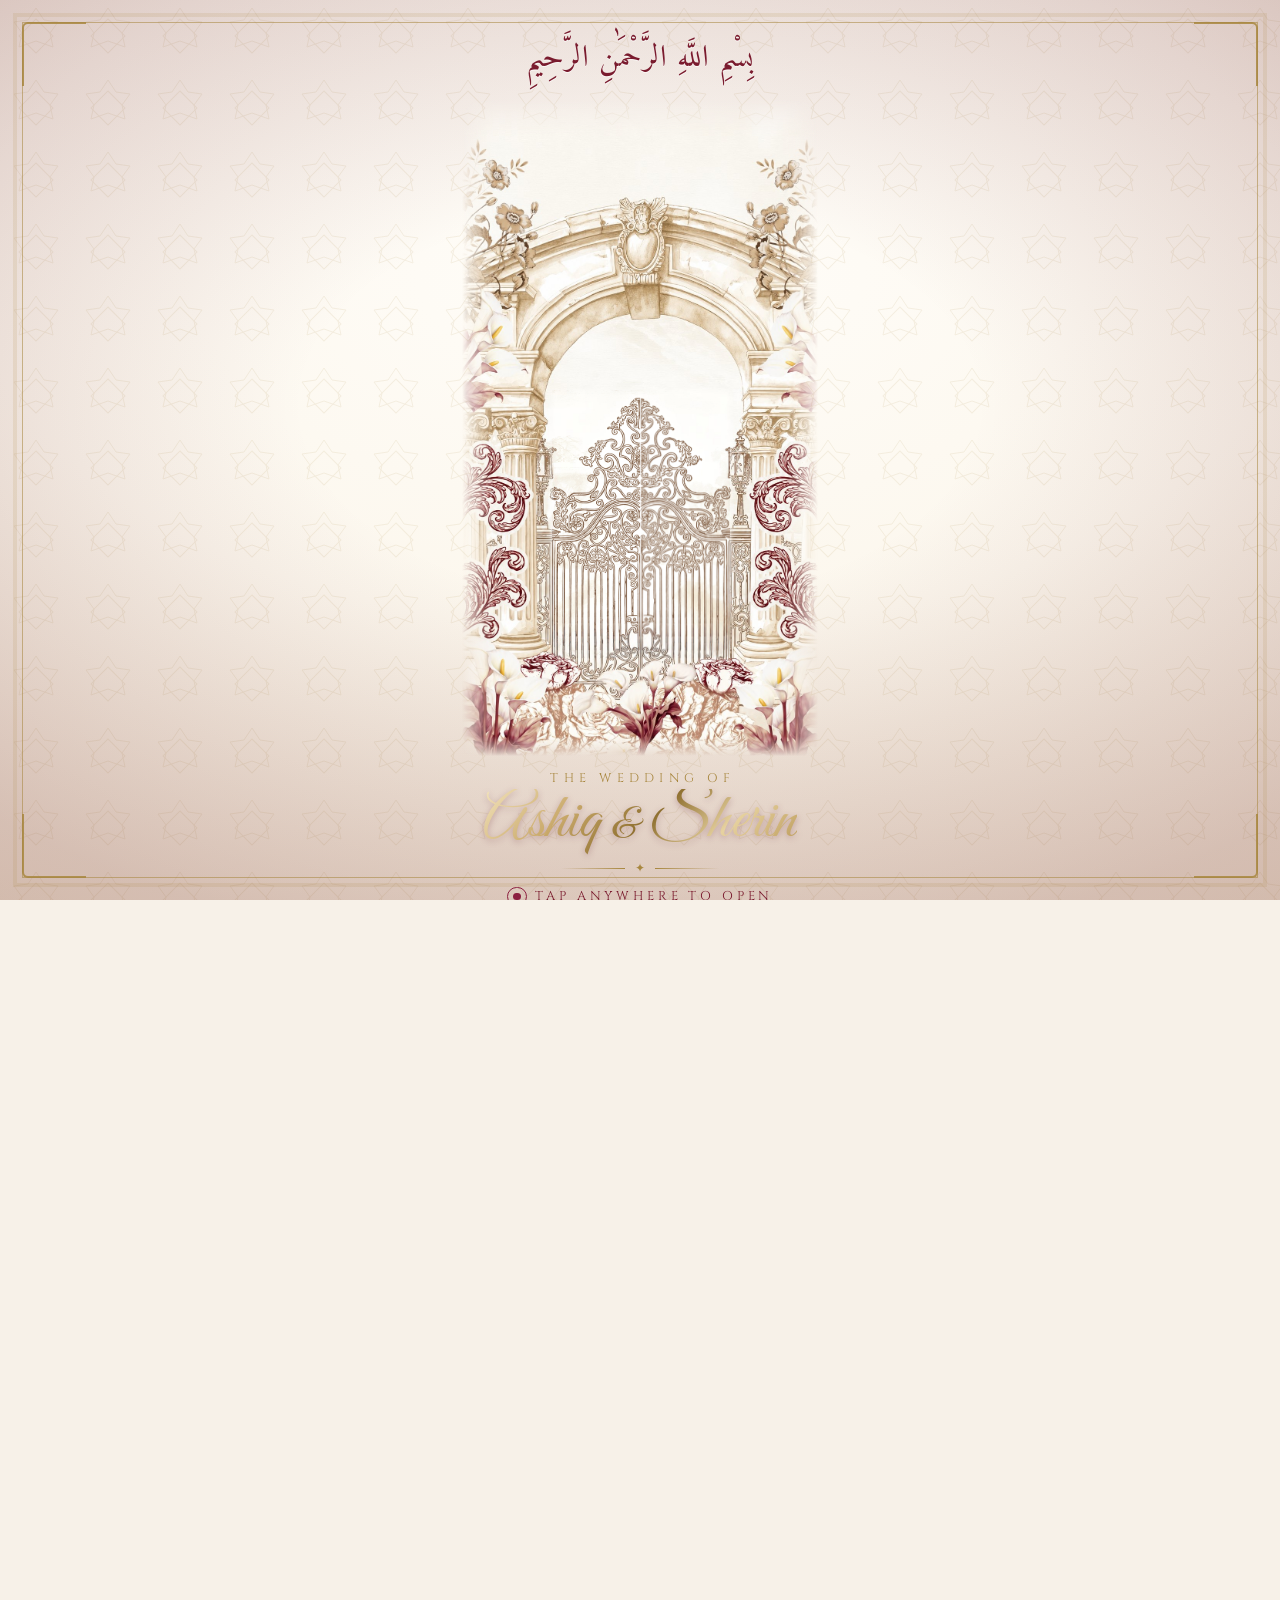
==== commit cb16852b: "Add script to cut and process gate assets from artwork This commit introduces a new Python script, `" ====
--- a/index.html
+++ b/index.html
@@ -39,6 +39,44 @@
 <link href="https://fonts.googleapis.com/css2?family=Amiri:ital,wght@0,400;0,700;1,400&family=Cinzel:wght@400;500;600&family=Cormorant+Garamond:ital,wght@0,300;0,400;0,500;0,600;1,300;1,400&family=Great+Vibes&display=swap" rel="stylesheet" />
 
 <link rel="stylesheet" href="css/style.css" />
+
+<!-- The gate is the first thing a guest sees, so what it is made of is the one
+     thing worth fetching before anything else. For the painted gate that is
+     three pictures — the scene and its two leaves; for a film gate it is the
+     still. Everything heavier (the film, the nasheed, the couple's clip) is
+     pulled in by js/main.js in that order, once this has painted — see the
+     preloader there.
+
+     They are asked for from a script rather than plain <link>s, and the tags
+     below carry no src, because on a metered or 2G line js/main.js serves the
+     hand-drawn gate and none of these pictures is ever shown. That decision
+     has to be made here, in the head: a static <link rel="preload"> or a src=
+     in the markup is found by the preload scanner and already in flight long
+     before any script could call it off. Keep these paths in step with
+     DEFAULT_GATE. -->
+<script>
+  (function () {
+    var c = navigator.connection || navigator.mozConnection || navigator.webkitConnection;
+    // Data Saver on, or a 2G-class line. Only Chromium tells us; everywhere
+    // else we assume a normal connection and let the preloader judge by what
+    // actually arrives.
+    window.__thinPipe = !!c && (!!c.saveData ||
+      c.effectiveType === 'slow-2g' || c.effectiveType === '2g');
+    if (window.__thinPipe) return;
+
+    // The scene first: it is the painting, and the leaves are only iron.
+    ['assets/gate3-scene.jpg',
+     'assets/gate3-leaf-l.png',
+     'assets/gate3-leaf-r.png'].forEach(function (href, i) {
+      var l = document.createElement('link');
+      l.rel = 'preload';
+      l.as = 'image';
+      l.href = href;
+      if (!i) l.fetchPriority = 'high';
+      document.head.appendChild(l);
+    });
+  })();
+</script>
 </head>
 <body class="is-locked">
 
@@ -218,10 +256,16 @@
 
 
 <!-- ══════════════════════════ 1. THE GATE ══════════════════════════ -->
-<!-- The `gate--video` class picks the video gateway below instead of the
-     hand-drawn SVG one. Remove that one class to go back to the SVG gate —
-     both markup blocks stay in the file. -->
-<div class="gate gate--video" id="gate" role="button" tabindex="0"
+<!-- Three gateways live in the markup below and one class here picks between
+     them: `gate--art` for the painted gate, `gate--video` for a film, and
+     neither for the hand-drawn SVG one. The class written here is the
+     default, so the guest never sees another gateway flash by while the
+     script starts — change it together with DEFAULT_GATE.
+
+     Which gate greets the guest is still being chosen: `?gate=art|film1|
+     film2|svg` swaps it (the GATES registry in js/main.js), and gates.html
+     shows them side by side. -->
+<div class="gate gate--art" id="gate" role="button" tabindex="0"
      aria-label="Tap to open the wedding invitation">
 
   <div class="gate__vignette"></div>
@@ -246,16 +290,45 @@
          when the clip ends. -->
     <div class="doorway doorway--video">
       <div class="vgate">
+        <!-- `poster` is set by js/main.js, not here: the parser fetches a
+             static poster even under preload="none", and on a metered line
+             this gate is never shown at all. The still below covers it in
+             every case, so it only ever surfaces if that image fails. -->
         <video class="vgate__film" id="gateVideo"
-               src="assets/gate-opening.mp4"
-               poster="assets/gate-poster.jpg"
+               src="assets/GateOpen2.mp4"
                muted playsinline preload="none"
                disablepictureinpicture disableremoteplayback
                aria-hidden="true"></video>
-        <img class="vgate__still" src="assets/gate-poster.jpg" alt=""
-             width="578" height="1012" draggable="false" aria-hidden="true">
+        <!-- No src: the head preloads this (and skips it on a metered line),
+             js/main.js hangs it here, and it paints straight from cache. -->
+        <img class="vgate__still" id="gateStill" alt=""
+             width="478" height="850" draggable="false" aria-hidden="true">
         <span class="vgate__frame" aria-hidden="true"></span>
         <span class="vgate__sheen" aria-hidden="true"></span>
+      </div>
+    </div>
+
+    <!-- ── Gateway C: the painted gate (shown while .gate--art is set) ──
+         The watercolour, in the three pieces tools/build-gate3.py cuts it
+         into: the scene with the ironwork lifted out of it, and the two
+         leaves that were lifted. Put back where they belong they are the
+         painting again, to the pixel — then they swing.
+
+         None of the three carries a src: the head preloads them (and skips
+         them on a metered line, where this gate is never shown), js/main.js
+         hangs them here, and they paint straight from cache. The doorway
+         stays hidden until all three have landed. -->
+    <div class="doorway doorway--art">
+      <div class="agate">
+        <div class="agate__paper">
+          <img class="agate__scene" id="gateScene" alt=""
+               width="923" height="1703" draggable="false" aria-hidden="true">
+        </div>
+        <span class="agate__light" aria-hidden="true"></span>
+        <img class="agate__leaf agate__leaf--l" id="gateLeafL" alt=""
+             width="230" height="718" draggable="false" aria-hidden="true">
+        <img class="agate__leaf agate__leaf--r" id="gateLeafR" alt=""
+             width="231" height="718" draggable="false" aria-hidden="true">
       </div>
     </div>
 
@@ -451,6 +524,15 @@
         <span class="gate__knock" aria-hidden="true"></span>
         Tap anywhere to open
       </p>
+
+      <!-- Stands in for the call to action while the gate film is still coming
+           down the wire. `is-waiting` on #gate swaps the two. On a fast line
+           this never appears; on a slow one it is the difference between a
+           guest waiting and a guest thinking the page is broken. -->
+      <p class="gate__wait" id="gateWait" hidden>
+        <span class="gate__waitbar" aria-hidden="true"><i id="gateWaitFill"></i></span>
+        <span class="gate__waittext" id="gateWaitText" role="status">Preparing your invitation…</span>
+      </p>
     </div>
 
   </div>
@@ -482,12 +564,18 @@
       <p class="hero__bismillah reveal" lang="ar" dir="rtl">بِسْمِ اللَّهِ الرَّحْمَٰنِ الرَّحِيمِ</p>
       <p class="hero__eyebrow reveal" data-delay="1">Together with our families</p>
 
-      <figure class="portrait portrait--film reveal" data-delay="2">
+      <figure class="portrait reveal" data-delay="2">
         <div class="portrait__halo" aria-hidden="true"></div>
         <div class="portrait__arch">
-          <video src="assets/couple.mp4" width="1280" height="720"
-                 poster="assets/images/couple.jpeg"
-                 autoplay muted loop playsinline preload="auto"
+          <!-- No `src` and no `autoplay`: this clip sits behind the gate, so
+               fetching it on page load would compete with the gate film for a
+               phone's one slow pipe. js/main.js moves data-src into src once
+               the gate is open and the arch is near the viewport, and drops the
+               clip altogether on a metered or very slow connection — the poster
+               alone is a perfectly good portrait. -->
+          <video data-src="assets/couple.mp4" width="960" height="540"
+                 data-poster="assets/images/couple.jpeg"
+                 muted loop playsinline preload="none"
                  aria-label="Muhammed Ashiq and Fathima Sherin"></video>
           <span class="portrait__sheen" aria-hidden="true"></span>
         </div>
--- a/css/style.css
+++ b/css/style.css
@@ -301,6 +301,33 @@
   content:"";position:absolute;inset:28%;border-radius:50%;background:var(--wine-600);
 }
 
+/* ── "still loading" ─────────────────────────────────────
+   Shown in the call to action's place while the gate film buffers. The bar
+   tracks real buffered bytes where the browser reports them and falls back to
+   a slow creep where it does not, so it never sits still and never claims to
+   be finished before it is. */
+.gate.is-waiting .gate__cta{display:none;}
+.gate__wait{
+  margin:0;display:inline-flex;flex-direction:column;align-items:center;gap:.5rem;
+}
+.gate__wait[hidden]{display:none;}   /* a display of our own outranks the UA's */
+.gate__waitbar{
+  display:block;width:clamp(88px,30vw,140px);height:2px;
+  border-radius:2px;overflow:hidden;
+  background:rgba(110,84,36,.22);
+}
+.gate__waitbar i{
+  display:block;height:100%;width:0;
+  background:var(--gold-grad);
+  transition:width .45s ease;
+}
+.gate__waittext{
+  font-family:var(--f-caps);
+  font-size:clamp(.56rem,2.2vw,.7rem);
+  letter-spacing:.28em;text-transform:uppercase;
+  color:var(--gold-500);text-indent:.28em;
+}
+
 /* ── Opening sequence ────────────────────────────────── */
 .gate.is-open{opacity:0;visibility:hidden;}
 .gate.is-open .leaf--left {animation:leafOpenL 6.5s var(--ease-door) forwards;}
@@ -491,57 +518,15 @@
   box-shadow:var(--shadow-lg);
   animation:floaty 8s ease-in-out infinite;
 }
-.portrait__arch img{
+/* The clip is landscape and the arch is tall, so `cover` fits its height exactly
+   and trims the sides — which makes the y in object-position a no-op for it. */
+.portrait__arch img,
+.portrait__arch video{
+  display:block;
   width:100%;height:100%;
   object-fit:cover;object-position:50% 18%;
   clip-path:url(#clipArch);
 }
-.portrait__arch video{
-  display:block;
-  width:100%;height:100%;
-  object-fit:cover;object-position:50% 50%;
-  clip-path:url(#clipArch);
-}
-
-/* ── Film variant ─────────────────────────────────────
-   The clip is 16:9, so the frame follows the footage instead of cropping it
-   into the onion arch: same gold edge, halo, sheen and float, rectangular.
-   Width is capped off svh so the wider block keeps the old vertical footprint
-   (1:1.2 at 31svh ≈ 37svh tall → 16:9 needs ~66svh of width for the same). */
-.portrait--film{
-  width:min(78vw,460px,56svh);
-  /* The names below are a narrow block of script type; a very wide film frame
-     reads as a separate object above them. Kept close in width so the two sit
-     as one stack, and pulled tighter vertically. */
-  margin-bottom:clamp(.7rem,2vh,1.4rem);
-}
-.portrait--film .portrait__halo{inset:-30% -12%;}
-.portrait--film .portrait__arch{
-  aspect-ratio:16/9;
-  clip-path:none;
-  border-radius:14px;
-  overflow:hidden;          /* the arch clip used to contain the sheen sweep */
-  /* No float here: nudging a playing <video> by fractions of a pixel every
-     frame makes the footage shimmer. The halo behind it still breathes. */
-  animation:none;
-  transform:translateZ(0);  /* own compositing layer → steady playback */
-}
-.portrait--film .portrait__arch video{
-  /* `cover` rather than `contain`: the clip is exactly 16:9 like the frame, so
-     nothing is cropped, and it can't leave a hairline seam that flickers when
-     the frame height lands on a fractional pixel. */
-  object-fit:cover;
-  clip-path:none;
-  border-radius:10px;
-}
-.portrait--film .portrait__sheen{
-  clip-path:none;
-  border-radius:10px;
-}
-/* The sprigs are sized as a share of the frame — shrink them now it is wide. */
-.portrait--film .portrait__sprig{width:20%;}
-.portrait--film .portrait__sprig--l{left:-10%;}
-.portrait--film .portrait__sprig--r{right:-10%;}
 .portrait__sheen{
   position:absolute;inset:0;
   clip-path:url(#clipArch);
@@ -1388,10 +1373,6 @@
 @media (min-width:900px){
   .doorway{--dw:min(34vw,360px,38svh);}
   .portrait{width:min(34vw,340px,31svh);}
-  /* A 16:9 block is only 0.56 as tall as it is wide, so it can take more width
-     than the 1:1.2 portrait before the hero stops fitting the fold — but not so
-     much that it dwarfs the names underneath. */
-  .portrait--film{width:min(52vw,700px,56svh);}
 }
 
 @media (prefers-reduced-motion:reduce){
@@ -1425,23 +1406,44 @@
    index.html. Nothing else needs touching; this whole block then
    goes unused.
 
+   Which film plays is picked by js/main.js from the ?gate= parameter
+   (see the GATES registry there, and gates.html to compare them). Each
+   film carries its own frame size and its own length, so the two things
+   that depend on the clip are read from custom properties the script
+   sets on #gate rather than being written in here:
+
+     --vgate-w / --vgate-h   the film's pixel frame, for the ratio
+     --vgate-burst           when the golden burst blooms, from the tap
+
+   The defaults below are the gate the plain address opens, so the
+   markup still stands on its own with the script absent.
+
    ── Video-gate timeline (all times from the tap) ──────────
    0.00s  music starts, bismillah + caption fade away
-   0.00s  the film plays (5.1s), slowly swelling to 1.05
-   4.10s  golden burst blooms out of the doorway
-   5.13s  clip ends → the doorway is pulled through, gate fades
-   5.55s  the page underneath goes live (js/main.js)
-   6.35s  gate removed from the DOM (js/main.js)
+   0.00s  the film plays, slowly swelling to 1.05
+   --vgate-burst  golden burst blooms out of the doorway
+   clip ends → the doorway is pulled through, gate fades
+   +0.42s the page underneath goes live (js/main.js)
+   +1.25s gate removed from the DOM (js/main.js)
    ────────────────────────────────────────────────────────── */
 .doorway--video{display:none;}
+/* Defaults for DEFAULT_GATE's clip (film2). The script overrides these three
+   on #gate itself, which is this same element — an inline style always wins —
+   but they are what the box is built from until it runs, so keep them in step
+   with the src/poster in index.html. */
+.gate--video{
+  --vgate-w:478;
+  --vgate-h:850;
+  --vgate-burst:8.40s;
+}
 .gate--video .doorway--svg{display:none;}
 .gate--video .doorway--video{
   display:block;
   /* Match the SVG gateway's box height exactly (--dw × 1.55), then let
-     the film's own 578 × 1012 ratio decide the width. */
-  width:min(82vw, calc(var(--dw) * 1.55 * 578 / 1012));
+     the film's own ratio decide the width. */
+  width:min(82vw, calc(var(--dw) * 1.55 * var(--vgate-w) / var(--vgate-h)));
   height:auto;
-  aspect-ratio:578 / 1012;
+  aspect-ratio:var(--vgate-w) / var(--vgate-h);
 }
 
 .vgate{
@@ -1505,9 +1507,9 @@
   opacity:0;
   transition:opacity .55s ease .18s;
 }
-/* Lands on the last beat of the 8.1s clip. */
+/* Lands on the last beat of whichever clip is playing. */
 .gate--video.is-playing .gate__glow{
-  animation:burst 2.4s var(--ease-soft) forwards 6.5s;
+  animation:burst 2.4s var(--ease-soft) forwards var(--vgate-burst);
 }
 
 /* ── Opening ─────────────────────────────────────────── */
@@ -1521,3 +1523,169 @@
 @media (prefers-reduced-motion:reduce){
   .gate--video.is-playing .gate__glow{animation:none;}
 }
+
+
+/* ══════════════════════════════════════════════════════════════════
+   1c. THE PAINTED GATE     (`gate--art` on #gate — the default)
+   ──────────────────────────────────────────────────────────────────
+   The watercolour in assets/GateOpen1.png, opened. It is not a film:
+   the picture arrives in three pieces and the page swings two of them.
+
+     gate3-scene.jpg    the painting with the two leaves lifted out of
+                        it — arch, columns, lanterns, lilies and the
+                        maroon flourishes, all exactly as painted, and
+                        behind where the iron was, the light
+     gate3-leaf-l.png   the left half of the ironwork, ink on nothing
+     gate3-leaf-r.png   the right half
+
+   Laid back in place the three are the original picture to the pixel;
+   the leaves then turn on their hinges and the light behind them comes
+   up through the openwork. tools/build-gate3.py cuts them, and the
+   window they sit in is written into the percentages below — change
+   one and the other must follow.
+
+   No frame, no rule, no rounded corner: the paper is masked away at
+   its edges instead, so the flourishes and lilies at the sides carry
+   on into the page's own cream rather than stopping at a border.
+
+   ── Painted-gate timeline (all times from the tap) ────────
+   0.00s  music starts, bismillah + caption fade away
+   0.18s  the two leaves begin their 3.4s swing inward
+   0.50s  the light beyond comes up through the ironwork
+   2.60s  golden burst blooms through the opening
+   2.90s  the view begins moving through the doorway
+   3.20s  the page underneath goes live (js/main.js)
+   4.50s  the gate itself fades away
+   5.60s  gate removed from the DOM (js/main.js)
+   ────────────────────────────────────────────────────────── */
+.doorway--art{display:none;}
+/* The painting's own pixel frame, for the ratio. js/main.js sets these on
+   #gate from the registry; these are the same numbers, so the box is right
+   before it runs. */
+.gate--art{
+  --agate-w:923;
+  --agate-h:1703;
+  /* The painting is on near-white paper. Against the standard backdrop it
+     reads as a bright slab laid on the page, so the light behind this gate is
+     lifted to meet it and the two become one sheet. */
+  background:
+    radial-gradient(124% 96% at 50% 30%,#FFFDF9 0%,#FCF7ED 42%,#F4EAD7 76%,#E9DBBF 100%);
+}
+.gate--art .doorway--svg,
+.gate--art .doorway--video{display:none;}
+.gate--art .doorway--art{
+  display:block;
+  /* Taller than the drawn gateway (1.55) and the films: the painting carries
+     a wide sky above its arch and a bed of lilies below it, so the gate
+     itself reads small in a box of the same height. */
+  width:min(86vw, calc(var(--dw) * 1.92 * var(--agate-w) / var(--agate-h)));
+  height:auto;
+  aspect-ratio:var(--agate-w) / var(--agate-h);
+  /* Held back until all three pieces are in — a gate that painted its
+     scene before its leaves would stand open before the guest touched it.
+     js/main.js adds `is-ready` when they land. */
+  animation:none;
+  opacity:0;
+}
+.gate--art.is-ready .doorway--art{
+  animation:riseUp 1.3s var(--ease-soft) both;
+  opacity:1;
+}
+
+.agate{
+  position:absolute;inset:0;
+  perspective:1100px;
+  perspective-origin:50% 58%;
+}
+
+/* ── The painting ────────────────────────────────────── */
+/* Two masks, one on each box, so they multiply: the paper fades out top and
+   bottom on the wrapper and at the two sides on the picture itself. Nothing
+   anywhere draws an edge. */
+.agate__paper{
+  position:absolute;inset:0;
+  /* Longer at the top, where there is nothing but sky to lose; short at the
+     foot, where the lilies run to the edge of the paper. */
+  -webkit-mask-image:linear-gradient(180deg,transparent 0,#000 6%,#000 97%,transparent 100%);
+          mask-image:linear-gradient(180deg,transparent 0,#000 6%,#000 97%,transparent 100%);
+}
+.agate__scene{
+  position:absolute;inset:0;
+  width:100%;height:100%;
+  object-fit:fill;              /* the box already carries the painting's ratio */
+  -webkit-mask-image:linear-gradient(90deg,transparent 0,#000 9%,#000 91%,transparent 100%);
+          mask-image:linear-gradient(90deg,transparent 0,#000 9%,#000 91%,transparent 100%);
+}
+
+/* ── The light on the other side ─────────────────────── */
+/* Sits in the doorway, under the iron, and comes up as the leaves turn — so
+   the openwork is lit from behind before there is any gap to see through. */
+.agate__light{
+  position:absolute;
+  left:25.24%;top:44.39%;width:49.95%;height:42.16%;
+  background:
+    radial-gradient(78% 60% at 50% 62%,
+      rgba(255,252,242,.98) 0%,
+      rgba(255,246,220,.80) 38%,
+      rgba(246,229,189,.34) 66%,
+      rgba(240,220,178,0) 88%);
+  opacity:0;
+  pointer-events:none;
+}
+
+/* ── The two leaves ──────────────────────────────────── */
+/* The same window as the light, split down the middle where the painting's
+   own leaves meet. Each turns on its outer edge, away from the guest, back
+   into the garden. */
+.agate__leaf{
+  position:absolute;
+  top:44.39%;height:42.16%;
+  pointer-events:none;
+  backface-visibility:hidden;
+  transform:translateZ(0);
+}
+.agate__leaf--l{left:25.24%;width:24.92%;transform-origin:0% 50%;}
+.agate__leaf--r{left:50.16%;width:25.03%;transform-origin:100% 50%;}
+
+/* ── Opening ─────────────────────────────────────────── */
+.gate--art.is-open{
+  transition:opacity 1s ease 4.5s, visibility 1s ease 4.5s;
+}
+.gate--art.is-open .agate__leaf--l{animation:artLeafL 3.4s var(--ease-door) forwards .18s;}
+.gate--art.is-open .agate__leaf--r{animation:artLeafR 3.4s var(--ease-door) forwards .18s;}
+.gate--art.is-open .agate__light {animation:artLight 3s   var(--ease-soft) forwards .5s;}
+.gate--art.is-open .gate__glow   {animation:artBurst 2.6s var(--ease-soft) forwards 2.6s;}
+.gate--art.is-open .doorway--art {animation:pullIn   2.9s var(--ease-door) forwards 2.9s;}
+
+/* Heavy leaves swinging back into the light: they turn to all but edge-on and
+   the glare takes what is left of them. */
+@keyframes artLeafL{
+  from{transform:rotateY(0deg)  translateZ(0);   opacity:1;   filter:brightness(1);}
+  to  {transform:rotateY(86deg) translateZ(-4px);opacity:.42; filter:brightness(.9);}
+}
+@keyframes artLeafR{
+  from{transform:rotateY(0deg)   translateZ(0);   opacity:1;   filter:brightness(1);}
+  to  {transform:rotateY(-86deg) translateZ(-4px);opacity:.42; filter:brightness(.9);}
+}
+@keyframes artLight{
+  from{opacity:0;transform:scale(.94);}
+  to  {opacity:1;transform:scale(1.06);}
+}
+/* The films are dark, so `burst` can flood the screen and read as light coming
+   through the door. This painting is already pale — flooded with the same gold
+   it simply vanishes — so its burst is a glow through the opening rather than
+   a flash over everything. */
+@keyframes artBurst{
+  0%  {opacity:0; transform:translate(-50%,-50%) scale(.15);}
+  26% {opacity:.62;}
+  100%{opacity:0; transform:translate(-50%,-50%) scale(1.9);}
+}
+
+@media (prefers-reduced-motion:reduce){
+  .gate--art.is-ready .doorway--art{animation:none;opacity:1;}
+  .gate--art.is-open .agate__leaf--l,
+  .gate--art.is-open .agate__leaf--r,
+  .gate--art.is-open .doorway--art,
+  .gate--art.is-open .gate__glow{animation:none;}
+  .gate--art.is-open .agate__light{animation:none;opacity:1;}
+}
